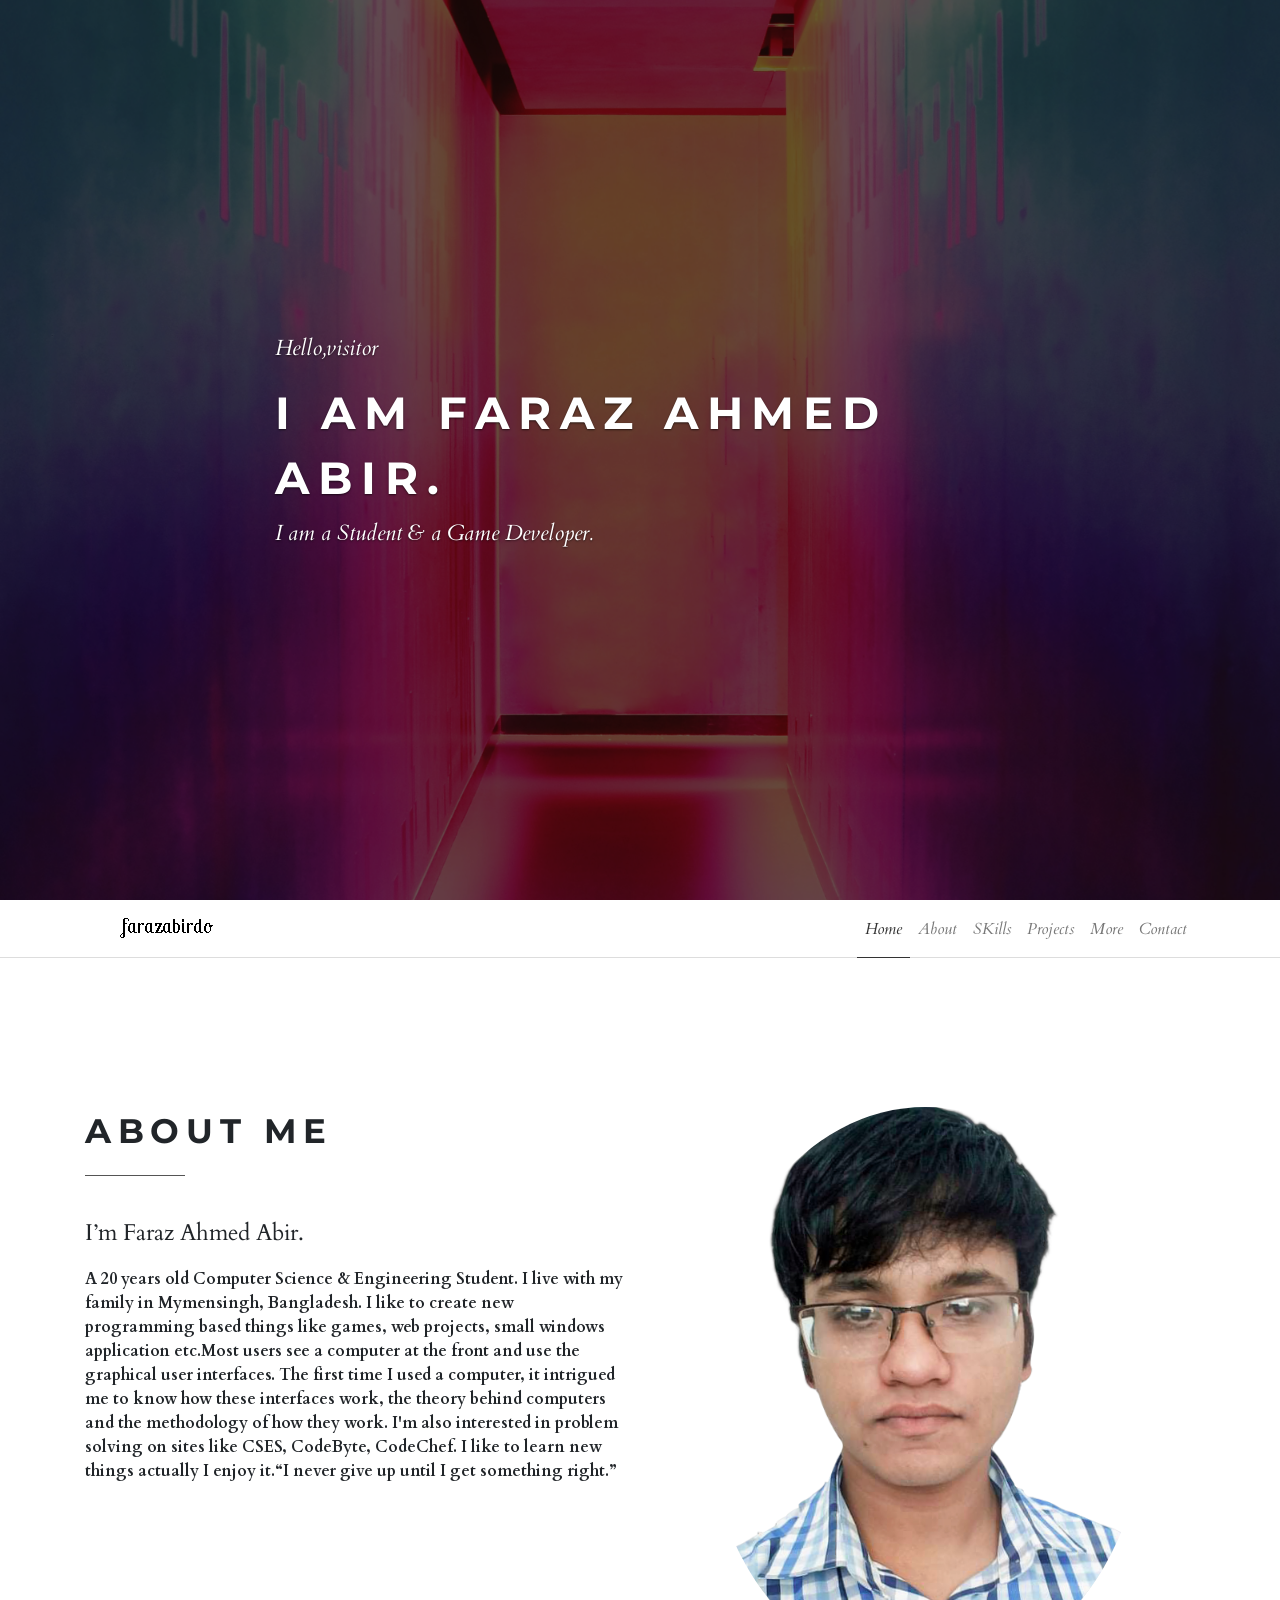
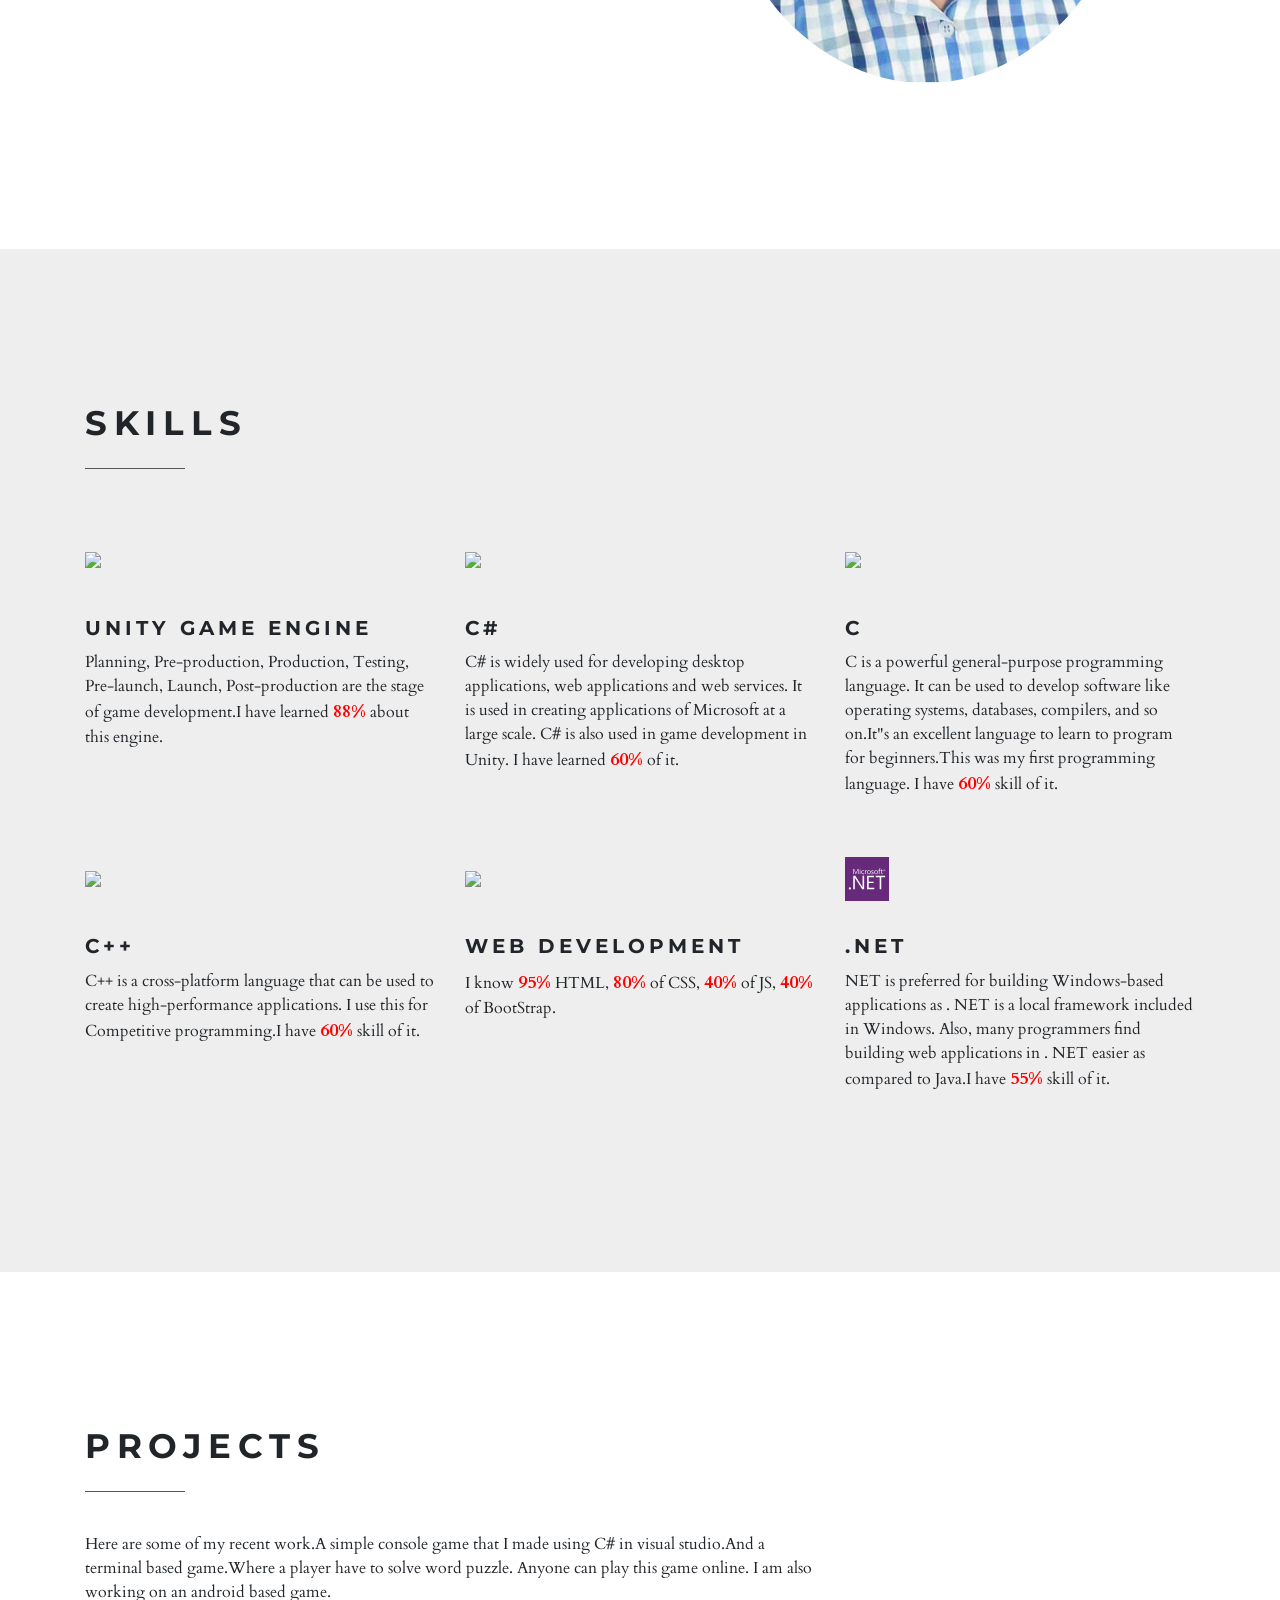
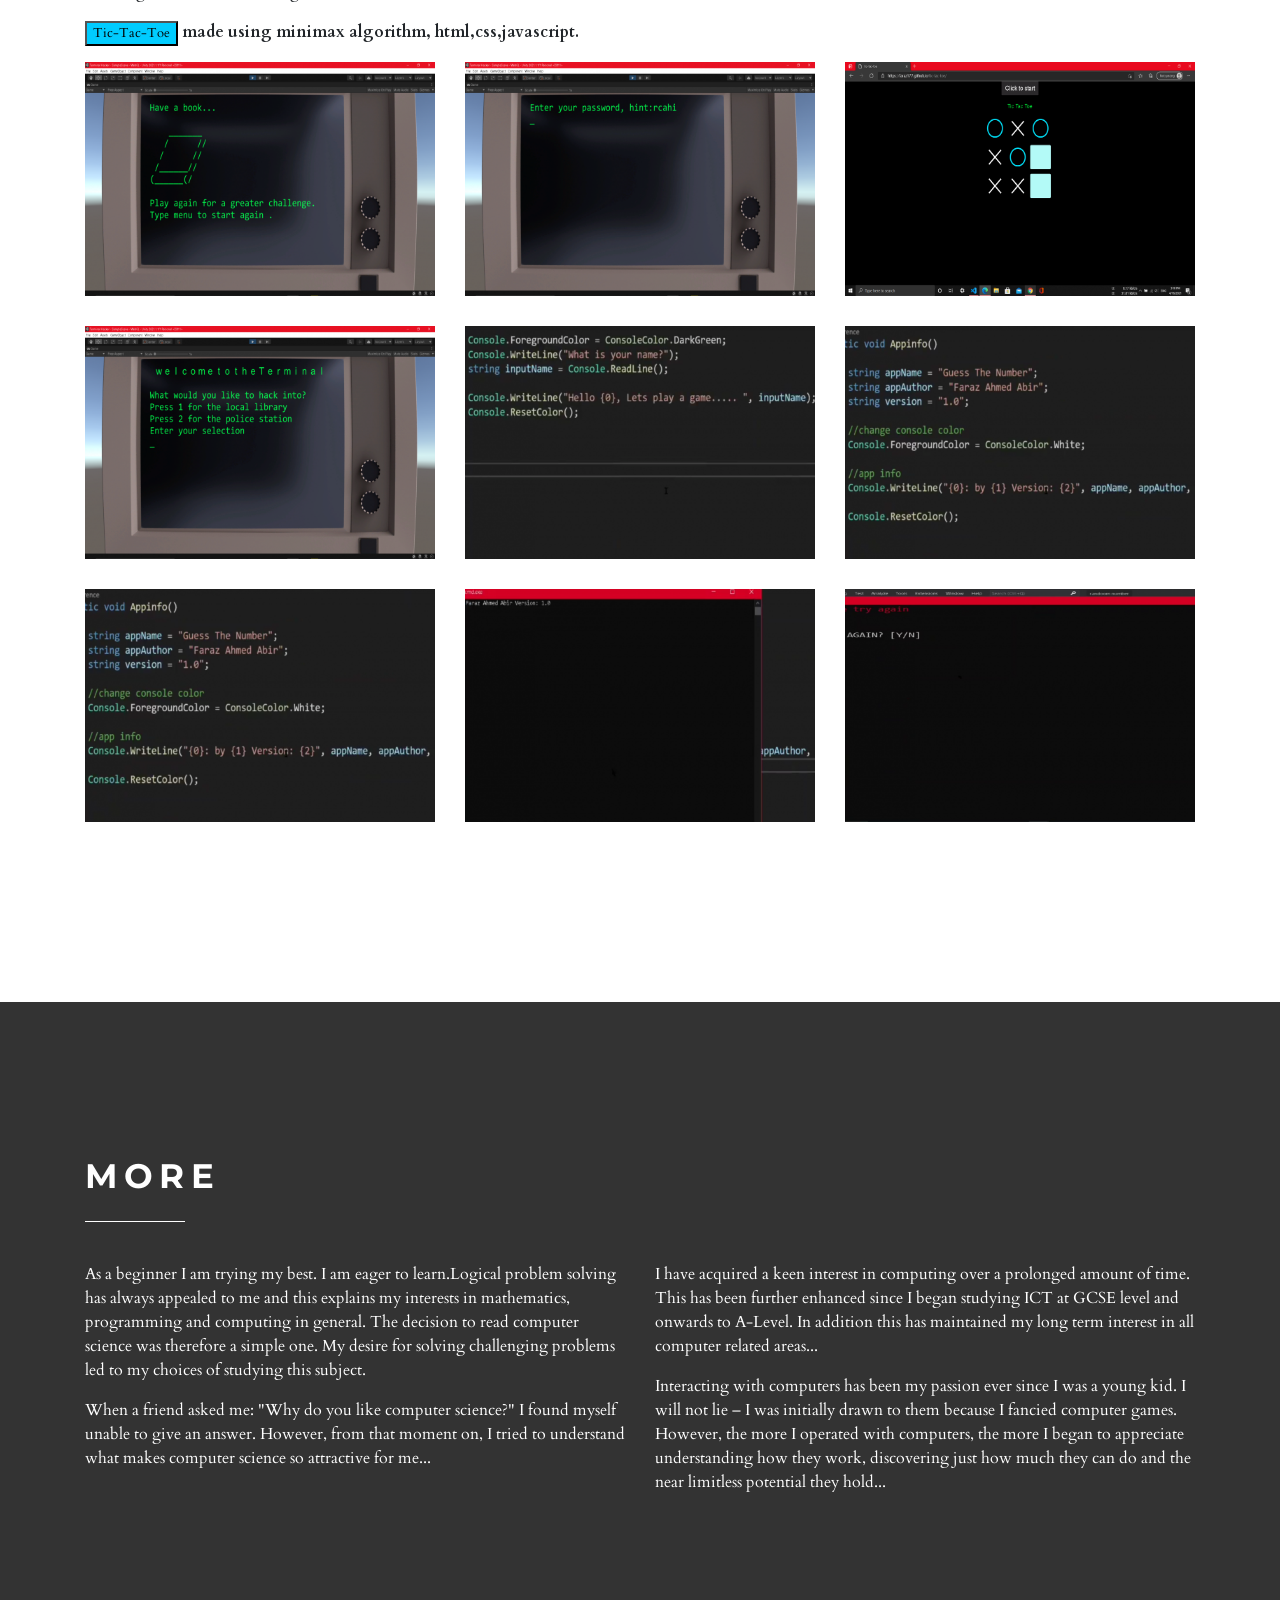
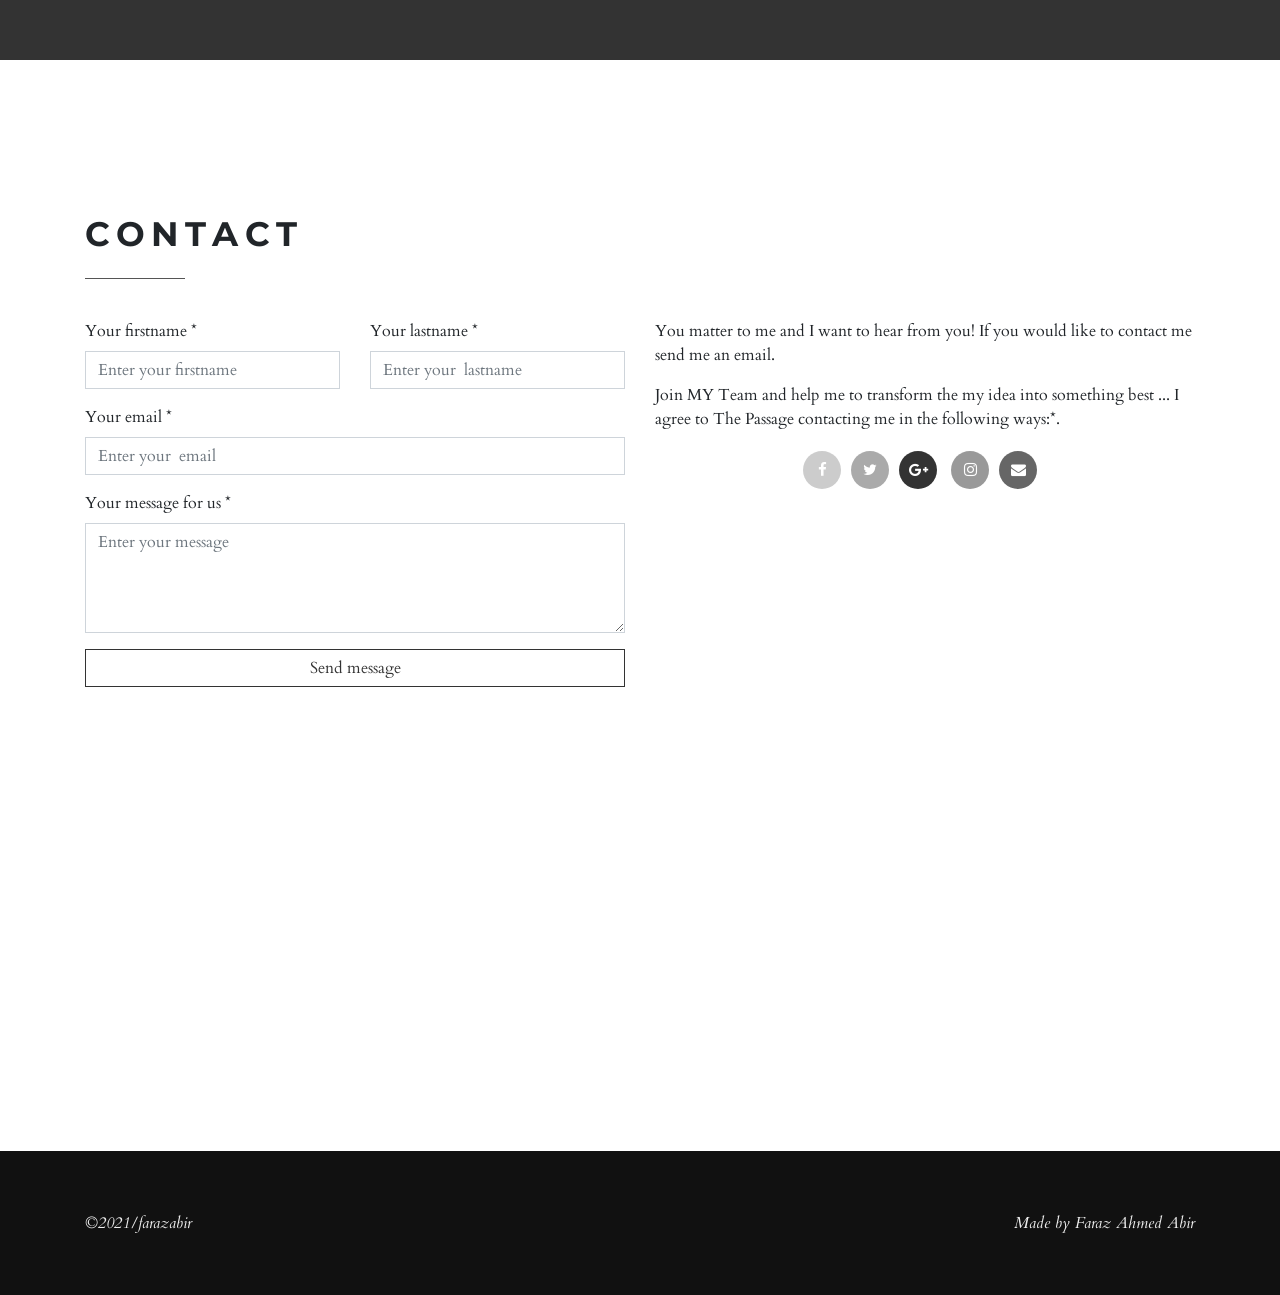
==== index.html @ 0f565a57 "Add files via upload" ====
<!DOCTYPE html>
<html>

<head>
    <meta charset="utf-8">
    <meta http-equiv="X-UA-Compatible" content="IE=edge">
    <title>farazabirdo / Portfolio</title>
    <meta name="description" content="">
    <meta name="viewport" content="width=device-width, initial-scale=1">
    <meta name="robots" content="all,follow">
    <!-- Bootstrap CSS-->

    <link rel="stylesheet" href="vendor/bootstrap/css/bootstrap.min.css">
    <!-- Font Awesome CSS-->
    <link rel="stylesheet" href="vendor/font-awesome/css/font-awesome.min.css">
    <!-- Google fonts - Montserrat for headings, Cardo for copy-->
    <link rel="stylesheet" href="https://fonts.googleapis.com/css?family=Montserrat:400,700|Cardo:400,400italic,700">
    <!-- Lightbox-->
    <link rel="stylesheet" href="vendor/lightbox2/css/lightbox.min.css">
    <!-- theme stylesheet-->
    <link rel="stylesheet" href="css/style.default.css" id="theme-stylesheet">
    <!-- Custom stylesheet - for your changes-->
    <link rel="stylesheet" href="css/custom.css">
    <!-- Favicon-->
    <link rel="shortcut icon" href="img/favicon.png">
    <!-- Leaflet CSS - For the map-->
    <link rel="stylesheet" href="https://cdnjs.cloudflare.com/ajax/libs/leaflet/1.4.0/leaflet.css">
    <!-- Tweaks for older IEs-->
    <!--[if lt IE 9]>
        <script src="https://oss.maxcdn.com/html5shiv/3.7.3/html5shiv.min.js"></script>
        <script src="https://oss.maxcdn.com/respond/1.4.2/respond.min.js"></script><![endif]-->
</head>

<body>
    <section id="intro" style="background-image: url('img/back2.jpg');" class="intro">
        <div class="overlay"></div>
        <div class="content">
            <div class="container clearfix">
                <div class="row">
                    <div class="col-lg-8 col-md-12 mx-auto">
                        <p class="italic">Hello,visitor</p>
                        <h1>I am Faraz Ahmed Abir.</h1>
                        <p class="italic">I am a Student & a Game Developer.</p>
                    </div>
                </div>
            </div>
        </div>
    </section>
    <!-- intro end-->
    <!-- navbar-->
    <header class="header">
        <nav class="navbar navbar-expand-lg">
            <div class="container">
                <a href="#intro" class="navbar-brand link-scroll"><img src="img/logo.png" alt="" class="img-fluid"></a>
                <button type="button" data-toggle="collapse" data-target="#navbarSupportedContent" aria-controls="navbarSupportedContent" aria-expanded="false" aria-label="Toggle navigation" class="navbar-toggler navbar-toggler-right"><i class="fa fa-bars"></i></button>
                <div id="navbarSupportedContent" class="collapse navbar-collapse">
                    <ul class="navbar-nav ml-auto">
                        <li class="nav-item"><a href="#intro" class="nav-link link-scroll">Home</a></li>
                        <li class="nav-item"><a href="#about" class="nav-link link-scroll">About </a></li>
                        <li class="nav-item"><a href="#services" class="nav-link link-scroll">SKills</a></li>
                        <li class="nav-item"><a href="#portfolio" class="nav-link link-scroll">Projects</a></li>
                        <li class="nav-item"><a href="#text" class="nav-link link-scroll">More</a></li>
                        <li class="nav-item"><a href="#contact" class="nav-link link-scroll">Contact</a></li>
                    </ul>
                </div>
            </div>
        </nav>
    </header>
    <!-- about-->
    <section id="about" class="text">
        <div class="container">
            <div class="row">
                <div class="col-lg-6">
                    <h2 class="heading">About me</h2>
                    <p class="lead">I’m Faraz Ahmed Abir.</p>
                    <p><b> A 20 years old Computer Science & Engineering Student. I live with my family in Mymensingh, Bangladesh. I like to create new programming based things like games, web projects, small windows application etc.Most users see a computer
                        at the front and use the graphical user interfaces. The first time I used a computer, it intrigued me to know how these interfaces work, the theory behind computers and the methodology of how they work. I'm also interested in problem solving on sites like CSES, CodeByte, CodeChef. I like to learn new
                        things actually I enjoy it.“I never give up until I get something right.”
                    </b></p>
                </div>
                <div class="col-lg-5 mx-auto">
                    <p><img src="img/myimage.png" alt="" class="img-fluid rounded-circle"></p>
                </div>
            </div>
        </div>
    </section>
    <!-- about end-->
    <!-- Services-->
    <section id="services" style="background-color: #eee">
        <div class="container">
            <div class="row services">
                <div class="col-lg-12">
                    <h2 class="heading">Skills</h2>
                    <div class="row">
                        <div class="col-md-4">
                            <div class="box">
                                <div class="icon"><i class="fa fa-"><img src="https://img.icons8.com/nolan/64/unity.png"/></i></div>
                                <h5>Unity Game Engine</h5>
                                <p>Planning, Pre-production, Production, Testing, Pre-launch, Launch, Post-production are the stage of game development.I have learned
                                    <b style="color:#ff0000"><font size="4">88%</font></b> about this engine.
                                </p>
                            </div>
                        </div>
                        <div class="col-md-4">
                            <div class="box">
                                <div class="icon"><i class="fa fa-"><img src="https://img.icons8.com/color/48/000000/c-sharp-logo.png"/></i></div>
                                <h5>C#</h5>
                                <p>C# is widely used for developing desktop applications, web applications and web services. It is used in creating applications of Microsoft at a large scale. C# is also used in game development in Unity. I have learned
                                    <b style="color:#ff0000">
                                        <font size="4">60%</font>
                                        </b> of it.</p>
                            </div>
                        </div>
                        <div class="col-md-4">
                            <div class="box">
                                <div class="icon"><i class="fa fa-"><img src="https://img.icons8.com/wired/64/000000/c-programming.png"/></i></div>
                                <h5>C</h5>
                                <p>C is a powerful general-purpose programming language. It can be used to develop software like operating systems, databases, compilers, and so on.It"s an excellent language to learn to program for beginners.This was my first
                                    programming language. I have
                                    <b style="color:#ff0000">
                                        <font size="4">60%</font>
                                        </b> skill of it. </p>
                            </div>
                        </div>
                        <div class="col-md-4">
                            <div class="box">
                                <div class="icon"><i class="fa fa-"><img src="https://img.icons8.com/color/48/000000/c-plus-plus-logo.png"/></i></div>
                                <h5>C++</h5>
                                <p>C++ is a cross-platform language that can be used to create high-performance applications. I use this for Competitive programming.I have
                                    <b style="color:#ff0000">
                                        <font size="4">60%</font>
                                        </b> skill of it. </p>
                            </div>
                        </div>
                        <div class="col-md-4">
                            <div class="box">
                                <div class="icon"><i class="fa fa-"><img src="https://img.icons8.com/clouds/60/000000/domain.png"/></i></div>
                                <h5>Web Development</h5>
                                <p>I know
                                    <b style="color:#ff0000">
                                        <font size="4">95%</font>
                                        </b> HTML,<b style="color:#ff0000">
                                            <font size="4">80%</font>
                                            </b>of CSS, <b style="color:#ff0000">
                                        <font size="4">40%</font>
                                        </b>of JS,<b style="color:#ff0000">
                                            <font size="4">40%</font>
                                            </b>of BootStrap. </p>
                            </div>
                        </div>
                        <div class="col-md-4">
                            <div class="box">
                                <div class="icon"><i class="fa fa-"><?xml version="1.0" encoding="UTF-8"?>
                                  <svg xmlns="http://www.w3.org/2000/svg" xmlns:xlink="http://www.w3.org/1999/xlink" width="33pt" height="33pt" viewBox="0 0 255.93 255.93" version="1.1">
                                  <defs>
                                  <clipPath id="clip1">
                                    <path d="M 0 0 L 255.929688 0 L 255.929688 255.929688 L 0 255.929688 Z M 0 0 "/>
                                  </clipPath>
                                  </defs>
                                  <g id="surface1">
                                  <g clip-path="url(#clip1)" clip-rule="nonzero">
                                  <path style=" stroke:none;fill-rule:nonzero;fill:rgb(40.39917%,16.499329%,47.799683%);fill-opacity:1;" d="M 255.933594 255.929688 L 0 255.929688 L 0 -0.00390625 L 255.933594 -0.00390625 L 255.933594 255.929688 "/>
                                  </g>
                                  <path style=" stroke:none;fill-rule:nonzero;fill:rgb(100%,100%,100%);fill-opacity:1;" d="M 164.703125 97.792969 C 166.019531 96.636719 166.671875 95.1875 166.671875 93.433594 C 166.671875 91.839844 166.144531 90.53125 165.101563 89.503906 C 164.296875 88.691406 162.976563 87.894531 161.148438 87.132813 C 159.523438 86.441406 158.441406 85.84375 157.933594 85.355469 C 157.363281 84.828125 157.074219 84.089844 157.074219 83.144531 C 157.074219 82.265625 157.417969 81.550781 158.105469 80.984375 C 158.78125 80.433594 159.695313 80.15625 160.832031 80.15625 C 162.664063 80.15625 164.277344 80.660156 165.6875 81.679688 L 165.6875 78.226563 C 164.335938 77.558594 162.816406 77.226563 161.109375 77.226563 C 158.890625 77.226563 157.082031 77.8125 155.671875 79 C 154.269531 80.175781 153.558594 81.65625 153.558594 83.429688 C 153.558594 85.019531 154.015625 86.308594 154.921875 87.300781 C 155.671875 88.136719 156.949219 88.941406 158.742188 89.726563 C 160.484375 90.492188 161.65625 91.148438 162.257813 91.691406 C 162.859375 92.230469 163.160156 92.925781 163.160156 93.761719 C 163.160156 95.753906 161.800781 96.753906 159.085938 96.753906 C 157.050781 96.753906 155.199219 96.066406 153.519531 94.699219 L 153.519531 98.386719 C 155.027344 99.25 156.804688 99.675781 158.832031 99.675781 C 161.304688 99.675781 163.273438 99.046875 164.703125 97.792969 "/>
                                  <path style=" stroke:none;fill-rule:nonzero;fill:rgb(100%,100%,100%);fill-opacity:1;" d="M 196.941406 99.160156 L 200.371094 99.160156 L 200.371094 80.652344 L 205.390625 80.652344 L 205.390625 77.75 L 200.371094 77.75 L 200.371094 74.449219 C 200.371094 71.425781 201.5625 69.910156 203.960938 69.910156 C 204.8125 69.910156 205.566406 70.101563 206.238281 70.476563 L 206.238281 67.378906 C 205.640625 67.132813 204.8125 67.007813 203.757813 67.007813 C 201.929688 67.007813 200.390625 67.585938 199.132813 68.742188 C 197.664063 70.074219 196.941406 71.925781 196.941406 74.277344 L 196.941406 77.75 L 193.300781 77.75 L 193.300781 80.652344 L 196.941406 80.652344 L 196.941406 99.160156 "/>
                                  <path style=" stroke:none;fill-rule:nonzero;fill:rgb(100%,100%,100%);fill-opacity:1;" d="M 87.675781 72.3125 C 88.304688 72.3125 88.839844 72.097656 89.273438 71.664063 C 89.710938 71.234375 89.933594 70.707031 89.933594 70.074219 C 89.933594 69.457031 89.710938 68.929688 89.273438 68.5 C 88.839844 68.074219 88.304688 67.863281 87.675781 67.863281 C 87.066406 67.863281 86.535156 68.074219 86.097656 68.5 C 85.664063 68.929688 85.445313 69.457031 85.445313 70.074219 C 85.445313 70.734375 85.664063 71.265625 86.097656 71.6875 C 86.535156 72.105469 87.066406 72.3125 87.675781 72.3125 "/>
                                  <path style=" stroke:none;fill-rule:nonzero;fill:rgb(100%,100%,100%);fill-opacity:1;" d="M 104.84375 99.675781 C 107.105469 99.675781 109.066406 99.175781 110.710938 98.167969 L 110.710938 94.910156 C 109.066406 96.140625 107.316406 96.753906 105.441406 96.753906 C 103.226563 96.753906 101.464844 96.027344 100.144531 94.578125 C 98.828125 93.121094 98.164063 91.15625 98.164063 88.660156 C 98.164063 86.070313 98.894531 83.988281 100.324219 82.4375 C 101.699219 80.917969 103.472656 80.15625 105.652344 80.15625 C 107.46875 80.15625 109.160156 80.710938 110.757813 81.832031 L 110.757813 78.3125 C 109.316406 77.59375 107.664063 77.226563 105.800781 77.226563 C 102.402344 77.226563 99.691406 78.308594 97.679688 80.46875 C 95.660156 82.625 94.65625 85.464844 94.65625 88.96875 C 94.65625 92.097656 95.578125 94.648438 97.414063 96.625 C 99.300781 98.65625 101.773438 99.675781 104.84375 99.675781 "/>
                                  <path style=" stroke:none;fill-rule:nonzero;fill:rgb(100%,100%,100%);fill-opacity:1;" d="M 226.71875 76.121094 L 227.621094 76.121094 C 228.25 76.121094 228.695313 76.230469 228.957031 76.441406 C 229.191406 76.636719 229.304688 76.929688 229.304688 77.347656 C 229.304688 78.179688 228.808594 78.59375 227.804688 78.59375 L 226.71875 78.59375 Z M 226.71875 79.460938 L 227.386719 79.460938 C 227.855469 79.460938 228.28125 79.894531 228.683594 80.769531 L 229.472656 82.507813 L 230.707031 82.507813 L 229.757813 80.578125 C 229.359375 79.777344 228.957031 79.332031 228.554688 79.234375 L 228.554688 79.210938 C 229.136719 79.085938 229.59375 78.851563 229.910156 78.496094 C 230.234375 78.148438 230.398438 77.726563 230.398438 77.226563 C 230.398438 76.664063 230.195313 76.210938 229.800781 75.859375 C 229.335938 75.449219 228.652344 75.25 227.742188 75.25 L 225.699219 75.25 L 225.699219 82.507813 L 226.71875 82.507813 L 226.71875 79.460938 "/>
                                  <path style=" stroke:none;fill-rule:nonzero;fill:rgb(100%,100%,100%);fill-opacity:1;" d="M 210.941406 93.320313 C 210.941406 97.527344 212.808594 99.636719 216.546875 99.636719 C 217.878906 99.636719 218.953125 99.410156 219.765625 98.945313 L 219.765625 96.019531 C 219.136719 96.480469 218.402344 96.714844 217.550781 96.714844 C 216.40625 96.714844 215.597656 96.410156 215.101563 95.796875 C 214.609375 95.199219 214.375 94.171875 214.375 92.734375 L 214.375 80.652344 L 219.765625 80.652344 L 219.765625 77.75 L 214.375 77.75 L 214.375 71.410156 C 213.171875 71.804688 212.035156 72.179688 210.941406 72.523438 L 210.941406 77.75 L 207.265625 77.75 L 207.265625 80.652344 L 210.941406 80.652344 L 210.941406 93.320313 "/>
                                  <path style=" stroke:none;fill-rule:nonzero;fill:rgb(100%,100%,100%);fill-opacity:1;" d="M 224.332031 75.371094 C 225.289063 74.40625 226.496094 73.925781 227.941406 73.925781 C 229.34375 73.925781 230.539063 74.40625 231.511719 75.363281 C 232.480469 76.320313 232.96875 77.523438 232.96875 78.953125 C 232.96875 80.390625 232.480469 81.601563 231.503906 82.554688 C 230.523438 83.53125 229.335938 84.011719 227.941406 84.011719 C 226.539063 84.011719 225.351563 83.535156 224.378906 82.574219 C 223.394531 81.609375 222.898438 80.398438 222.898438 78.953125 C 222.898438 77.535156 223.375 76.339844 224.332031 75.371094 Z M 227.914063 84.589844 C 229.535156 84.589844 230.894531 84.042969 231.996094 82.953125 C 233.105469 81.871094 233.65625 80.527344 233.65625 78.921875 C 233.65625 77.289063 233.101563 75.9375 231.988281 74.867188 C 230.902344 73.824219 229.5625 73.296875 227.960938 73.296875 C 226.332031 73.296875 224.96875 73.847656 223.871094 74.9375 C 222.777344 76.039063 222.226563 77.378906 222.226563 78.96875 C 222.226563 80.59375 222.765625 81.9375 223.84375 83 C 224.921875 84.054688 226.28125 84.589844 227.914063 84.589844 "/>
                                  <path style=" stroke:none;fill-rule:nonzero;fill:rgb(100%,100%,100%);fill-opacity:1;" d="M 85.921875 99.160156 L 89.34375 99.160156 L 89.34375 77.75 L 85.921875 77.75 L 85.921875 99.160156 "/>
                                  <path style=" stroke:none;fill-rule:nonzero;fill:rgb(100%,100%,100%);fill-opacity:1;" d="M 134.148438 82.242188 C 135.425781 80.851563 137.132813 80.15625 139.265625 80.15625 C 141.425781 80.15625 143.105469 80.84375 144.308594 82.222656 C 145.542969 83.660156 146.160156 85.75 146.160156 88.492188 C 146.160156 91.109375 145.585938 93.128906 144.425781 94.558594 C 143.242188 96.019531 141.519531 96.753906 139.265625 96.753906 C 137.085938 96.753906 135.351563 96.03125 134.0625 94.585938 C 132.765625 93.148438 132.121094 91.140625 132.121094 88.574219 C 132.121094 85.84375 132.796875 83.738281 134.148438 82.242188 Z M 139.011719 99.675781 C 142.269531 99.675781 144.863281 98.644531 146.796875 96.582031 C 148.710938 94.523438 149.675781 91.785156 149.675781 88.371094 C 149.675781 84.902344 148.777344 82.175781 146.996094 80.191406 C 145.195313 78.222656 142.703125 77.226563 139.511719 77.226563 C 136.265625 77.226563 133.679688 78.179688 131.742188 80.066406 C 129.648438 82.105469 128.605469 84.980469 128.605469 88.703125 C 128.605469 91.96875 129.527344 94.59375 131.363281 96.582031 C 133.242188 98.644531 135.796875 99.675781 139.011719 99.675781 "/>
                                  <path style=" stroke:none;fill-rule:nonzero;fill:rgb(100%,100%,100%);fill-opacity:1;" d="M 173.574219 88.574219 C 173.574219 85.84375 174.242188 83.738281 175.59375 82.242188 C 176.878906 80.851563 178.589844 80.15625 180.71875 80.15625 C 182.875 80.15625 184.558594 80.84375 185.757813 82.222656 C 186.996094 83.660156 187.617188 85.75 187.617188 88.492188 C 187.617188 91.109375 187.039063 93.128906 185.878906 94.558594 C 184.695313 96.019531 182.976563 96.753906 180.71875 96.753906 C 178.546875 96.753906 176.808594 96.03125 175.503906 94.585938 C 174.21875 93.148438 173.574219 91.140625 173.574219 88.574219 Z M 188.242188 96.582031 C 190.164063 94.523438 191.136719 91.785156 191.136719 88.371094 C 191.136719 84.902344 190.230469 82.175781 188.445313 80.191406 C 186.652344 78.222656 184.160156 77.226563 180.96875 77.226563 C 177.71875 77.226563 175.125 78.179688 173.191406 80.066406 C 171.109375 82.105469 170.058594 84.980469 170.058594 88.703125 C 170.058594 91.96875 170.980469 94.59375 172.816406 96.582031 C 174.695313 98.644531 177.25 99.675781 180.46875 99.675781 C 183.730469 99.675781 186.324219 98.644531 188.242188 96.582031 "/>
                                  <path style=" stroke:none;fill-rule:nonzero;fill:rgb(100%,100%,100%);fill-opacity:1;" d="M 137.851563 151.855469 L 166.246094 151.855469 L 166.246094 143.523438 L 137.851563 143.523438 L 137.851563 117.371094 L 168.496094 117.371094 L 168.496094 109.042969 L 128.644531 109.042969 L 128.644531 187.652344 L 170.304688 187.652344 L 170.304688 179.324219 L 137.851563 179.324219 L 137.851563 151.855469 "/>
                                  <path style=" stroke:none;fill-rule:nonzero;fill:rgb(100%,100%,100%);fill-opacity:1;" d="M 178.957031 117.371094 L 201.644531 117.371094 L 201.644531 187.652344 L 210.855469 187.652344 L 210.855469 117.371094 L 233.5 117.371094 L 233.5 109.042969 L 178.957031 109.042969 L 178.957031 117.371094 "/>
                                  <path style=" stroke:none;fill-rule:nonzero;fill:rgb(100%,100%,100%);fill-opacity:1;" d="M 28.304688 176.527344 C 26.628906 176.527344 25.203125 177.125 24.03125 178.335938 C 22.859375 179.542969 22.277344 181 22.277344 182.722656 C 22.277344 184.402344 22.859375 185.851563 24.03125 187.078125 C 25.203125 188.300781 26.628906 188.917969 28.304688 188.917969 C 30.023438 188.917969 31.488281 188.300781 32.695313 187.078125 C 33.902344 185.851563 34.503906 184.402344 34.503906 182.722656 C 34.503906 181.042969 33.902344 179.585938 32.695313 178.363281 C 31.488281 177.132813 30.023438 176.527344 28.304688 176.527344 "/>
                                  <path style=" stroke:none;fill-rule:nonzero;fill:rgb(100%,100%,100%);fill-opacity:1;" d="M 121.726563 78.546875 C 120.6875 79.398438 119.910156 80.597656 119.410156 82.164063 L 119.324219 82.164063 L 119.324219 77.75 L 115.898438 77.75 L 115.898438 99.160156 L 119.324219 99.160156 L 119.324219 88.242188 C 119.324219 85.757813 119.859375 83.816406 120.933594 82.410156 C 121.882813 81.160156 123.054688 80.535156 124.445313 80.535156 C 125.589844 80.535156 126.457031 80.757813 127.0625 81.222656 L 127.0625 77.667969 C 126.597656 77.472656 125.921875 77.378906 125.011719 77.378906 C 123.796875 77.378906 122.699219 77.765625 121.726563 78.546875 "/>
                                  <path style=" stroke:none;fill-rule:nonzero;fill:rgb(100%,100%,100%);fill-opacity:1;" d="M 51.164063 73.214844 L 51.242188 73.214844 L 62.378906 99.160156 L 64.09375 99.160156 L 75.21875 73.214844 L 75.296875 73.214844 L 75.003906 99.160156 L 78.519531 99.160156 L 78.519531 69.179688 L 74.117188 69.179688 L 63.285156 93.675781 L 63.140625 93.675781 L 52.582031 69.179688 L 47.941406 69.179688 L 47.941406 99.160156 L 51.328125 99.160156 L 51.164063 73.214844 "/>
                                  <path style=" stroke:none;fill-rule:nonzero;fill:rgb(100%,100%,100%);fill-opacity:1;" d="M 102.078125 175.4375 L 59.875 109.042969 L 47.917969 109.042969 L 47.917969 187.652344 L 57.132813 187.652344 L 57.132813 120.226563 L 100.058594 187.652344 L 111.234375 187.652344 L 111.234375 109.042969 L 102.078125 109.042969 L 102.078125 175.4375 "/>
                                  </g>
                                  </svg>
                                  </i></div>
                                <h5>.Net</h5>
                                <p>NET is preferred for building Windows-based applications as . NET is a local framework included in Windows. Also, many programmers find building web applications in . NET easier as compared to Java.I have <b style="color:#ff0000">
                                    <font size="4">55%</font>
                                    </b> skill of it. </p>
                            </div>
                        </div>
                    </div>
                </div>
            </div>
        </div>
    </section>
    <!-- Services end-->

    <!-- Portfolio / gallery-->
    <section id="portfolio" class="gallery">
        <div class="container clearfix">
            <div class="row">
                <div class="col-lg-12">
                    <div class="row">
                        <div class="col-md-12 col-lg-8">
                            <h2 class="heading">Projects</h2>
                            <p>Here are some of my recent work.A simple console game that I made using C# in visual studio.And a terminal based game.Where a player have to solve word puzzle. Anyone can play this game online. I am also working on an android
                                based game.</p>
                            <p> <b><a href="https://faraz177.github.io/tic-tac-toe/ " style="color:rgb(0, 0, 0);"><font size="2"><button style="background:rgb(0, 204, 255);color: black;">Tic-Tac-Toe</button></font> </font></a>made using minimax algorithm, html,css,javascript.</b>
                            </p>
                        </div>
                    </div>
                    <div class="row">
                        <div class="col-md-4">
                            <div class="box">
                                <a href="img/unity1.png" data-lightbox="image-1" data-title="Some footer information" class="has-border"><img src="img/unity1.png" alt="image" class="img-fluid">

                                </a>
                            </div>
                        </div>
                        <div class="col-md-4">
                            <div class="box">
                                <a href="img/unity2.png" data-lightbox="image-1" data-title="Some footer information" class="has-border"><img src="img/unity2.png" alt="image" class="img-fluid"></a>
                            </div>
                        </div>
                        <div class="col-md-4">
                            <div class="box">
                                <a href="img/project-11.png" data-lightbox="image-1" data-title="Some footer information" class="has-border"><img src="img/project-11.png" alt="image" class="img-fluid"></a>
                            </div>
                        </div>
                    </div>
                    <div class="row">
                        <div class="col-md-4">
                            <div class="box">
                                <a href="img/unity3.png" data-lightbox="image-1" data-title="Some footer information" class="has-border"><img src="img/unity3.png" alt="image" class="img-fluid"></a>
                            </div>
                        </div>
                        <div class="col-md-4">
                            <div class="box">
                                <a href="img/project1.png" data-lightbox="image-1" data-title="Some footer information" class="has-border"><img src="img/project1.png" alt="image" class="img-fluid"></a>
                            </div>
                        </div>
                        <div class="col-md-4">
                            <div class="box">
                                <a href="img/project2.png" data-lightbox="image-1" data-title="Some footer information" class="has-border"><img src="img/project2.png" alt="image" class="img-fluid"></a>
                            </div>
                        </div>
                    </div>
                    <div class="row">
                        <div class="col-md-4">
                            <div class="box">
                                <a href="img/project3.png" data-lightbox="image-1" data-title="Some footer information" class="has-border"><img src="img/project3.png" alt="image" class="img-fluid"></a>
                            </div>
                        </div>
                        <div class="col-md-4">
                            <div class="box">
                                <a href="img/project4.png" data-lightbox="image-1" data-title="Some footer information" class="has-border"><img src="img/project4.png" alt="image" class="img-fluid"></a>
                            </div>
                        </div>
                        <div class="col-md-4">
                            <div class="box">
                                <a href="img/project5.png" data-lightbox="image-1" data-title="Some footer information" class="has-border"><img src="img/project5.png" alt="image" class="img-fluid"></a>
                            </div>
                        </div>
                    </div>
                </div>
            </div>
        </div>
    </section>
    <!-- Portfolio / gallery end-->
    <!-- text page-->
    <section id="text" class="text-page section-inverse">
        <div class="container">
            <div class="row">
                <div class="col-lg-12">
                    <h2 class="heading">More</h2>
                    <div class="row">
                        <div class="col-md-6">
                            <p>As a beginner I am trying my best. I am eager to learn.Logical problem solving has always appealed to me and this explains my interests in mathematics, programming and computing in general. The decision to read computer science
                                was therefore a simple one. My desire for solving challenging problems led to my choices of studying this subject.
                            </p>
                            <p>When a friend asked me: "Why do you like computer science?" I found myself unable to give an answer. However, from that moment on, I tried to understand what makes computer science so attractive for me... </p>
                        </div>
                        <div class="col-md-6">
                            <p>I have acquired a keen interest in computing over a prolonged amount of time. This has been further enhanced since I began studying ICT at GCSE level and onwards to A-Level. In addition this has maintained my long term interest
                                in all computer related areas... </p>
                            <p>Interacting with computers has been my passion ever since I was a young kid. I will not lie – I was initially drawn to them because I fancied computer games. However, the more I operated with computers, the more I began to
                                appreciate understanding how they work, discovering just how much they can do and the near limitless potential they hold... </p>
                        </div>
                    </div>
                </div>
            </div>
        </div>
    </section>
    <!-- text page end-->
    <!-- contact-->
    <section id="contact" style="background-color: #fff;" class="text-page pb-4">
        <div class="container">
            <div class="row">
                <div class="col-lg-12">
                    <h2 class="heading">Contact</h2>
                    <div class="row">
                        <div class="col-lg-6">
                            <form id="contact-form" method="post" action="#" class="contact-form">
                                <div class="controls">
                                    <div class="row">
                                        <div class="col-md-6">
                                            <div class="form-group">
                                                <label for="name">Your firstname *</label>
                                                <input type="text" name="name" placeholder="Enter your firstname" required="required" class="form-control">
                                            </div>
                                        </div>
                                        <div class="col-md-6">
                                            <div class="form-group">
                                                <label for="surname">Your lastname *</label>
                                                <input type="text" name="surname" placeholder="Enter your  lastname" required="required" class="form-control">
                                            </div>
                                        </div>
                                    </div>
                                    <div class="form-group">
                                        <label for="surname">Your email *</label>
                                        <input type="email" name="email" placeholder="Enter your  email" required="required" class="form-control">
                                    </div>
                                    <div class="form-group">
                                        <label for="surname">Your message for us *</label>
                                        <textarea rows="4" name="message" placeholder="Enter your message" required="required" class="form-control"></textarea>
                                    </div>
                                    <div class="text-center">
                                        <input type="submit" name="name" value="Send message" class="btn btn-outline-primary btn-block">
                                    </div>
                                </div>
                            </form>
                        </div>
                        <div class="col-lg-6">
                            <p>You matter to me and I want to hear from you! If you would like to contact me send me an email. </p>
                            <p>Join MY Team and help me to transform the my idea into something best ... I agree to The Passage contacting me in the following ways:*. </p>
                            <p class="social"><a href="https://www.facebook.com/farazahamed.abir" title="" class="facebook"><i class="fa fa-facebook"></i></a><a href="#" title="" class="twitter"><i class="fa fa-twitter"></i></a><a href="#" title="" class="gplus"><i class="fa fa-google-plus"></i></a>
                                <a href="https://www.instagram.com/farazahamedabir/" title="" class="instagram"><i class="fa fa-instagram"></i></a><a href="mailto:farazabir50@gmail.com" title="" class="email"><i class="fa fa-envelope"></i></a></p>
                        </div>
                    </div>
                </div>
            </div>
        </div>
    </section>
    <div id="map"> </div>
    <footer style="background-color: #111;">
        <div class="container">
            <div class="row copyright">
                <div class="col-md-6">
                    <p class="mb-md-0 text-center text-md-left">&copy;2021/farazabir</p>
                </div>
                <div class="col-md-6">
                    <p class="credit mb-md-0 text-center text-md-right">Made by <a href="https://bootstrapious.com/p/how-to-build-a-working-bootstrap-contact-form">Faraz Ahmed Abir</a></p>
                    <!-- Please do not remove the backlink to us. It is part of the licence conditions. Thanks for understanding :)-->
                </div>
            </div>
        </div>
    </footer>
    <!-- JavaScript files-->
    <script src="vendor/jquery/jquery.min.js"></script>
    <script src="vendor/bootstrap/js/bootstrap.bundle.min.js"></script>
    <script src="vendor/jquery.cookie/jquery.cookie.js">
    </script>
    <script src="vendor/lightbox2/js/lightbox.min.js"></script>
    <script src="https://cdnjs.cloudflare.com/ajax/libs/leaflet/1.4.0/leaflet.js">
    </script>
    <script src="js/front.js"></script>
</body>

</html>
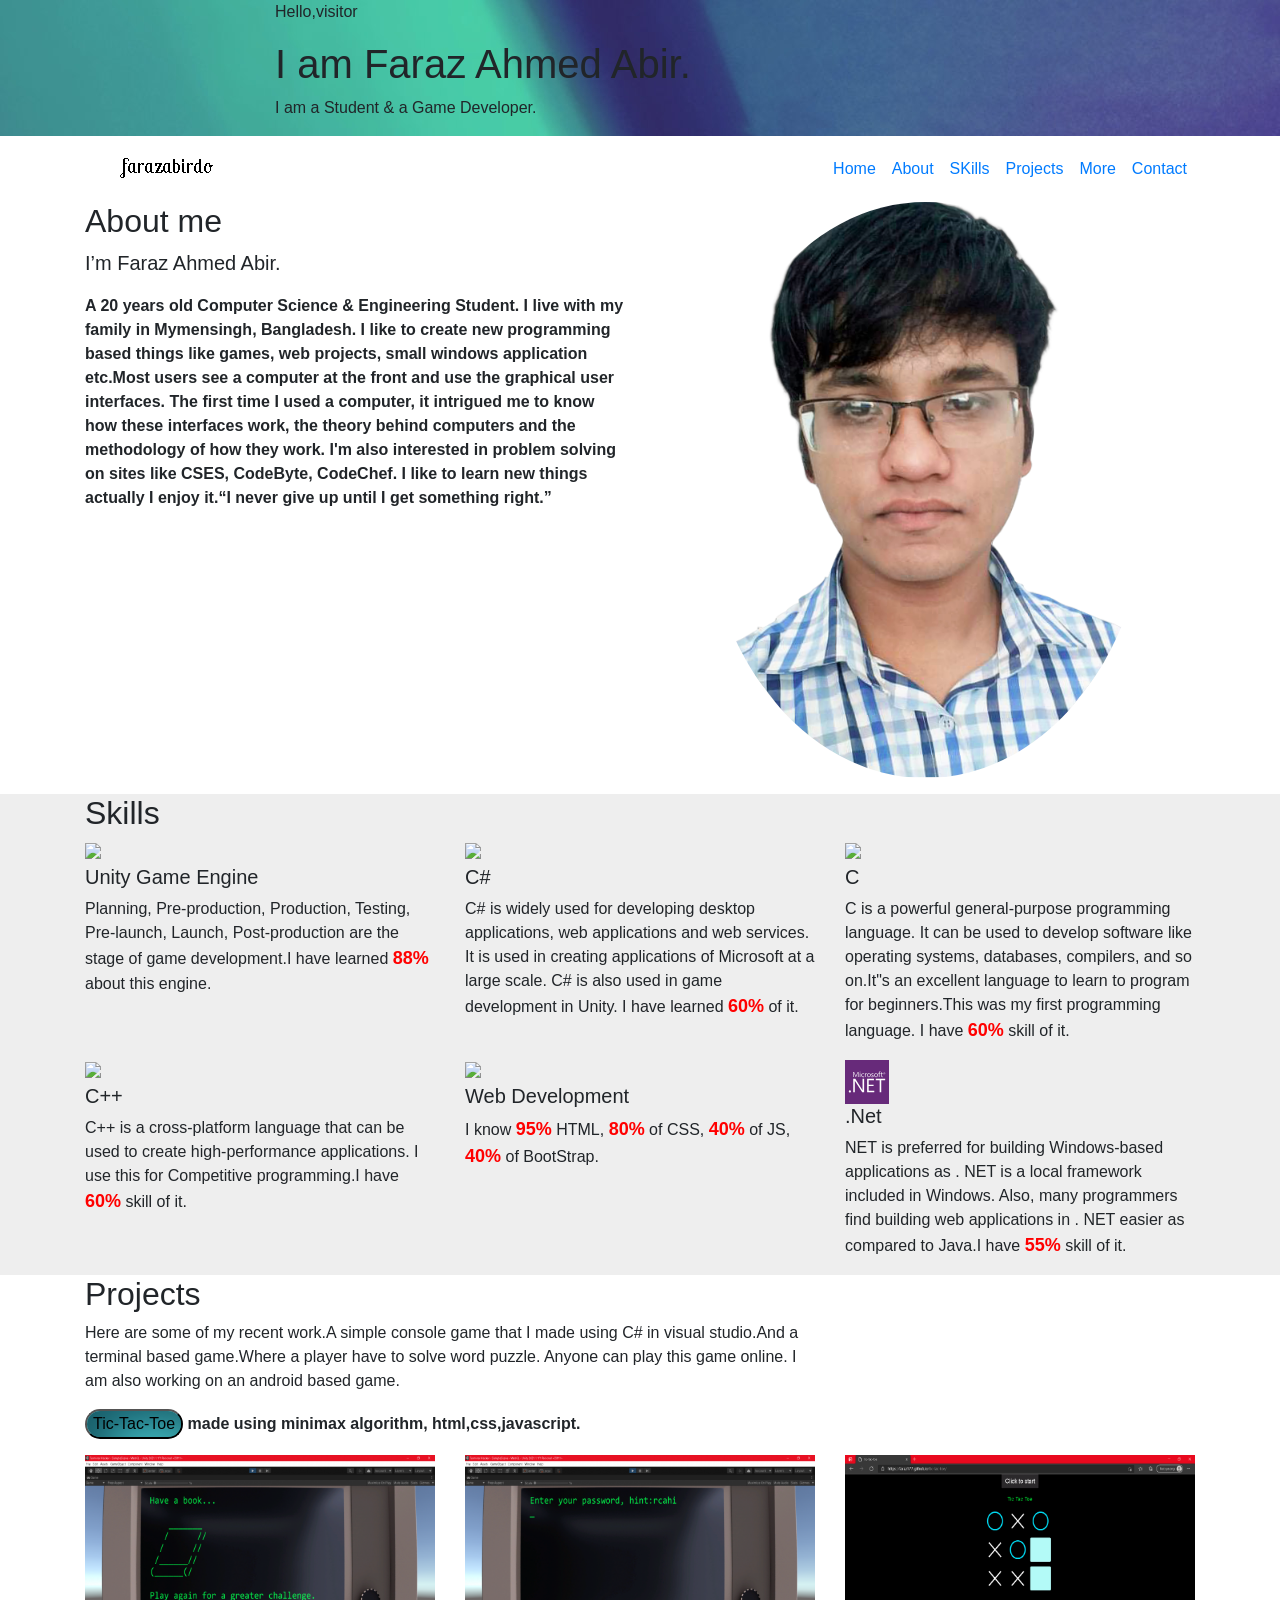
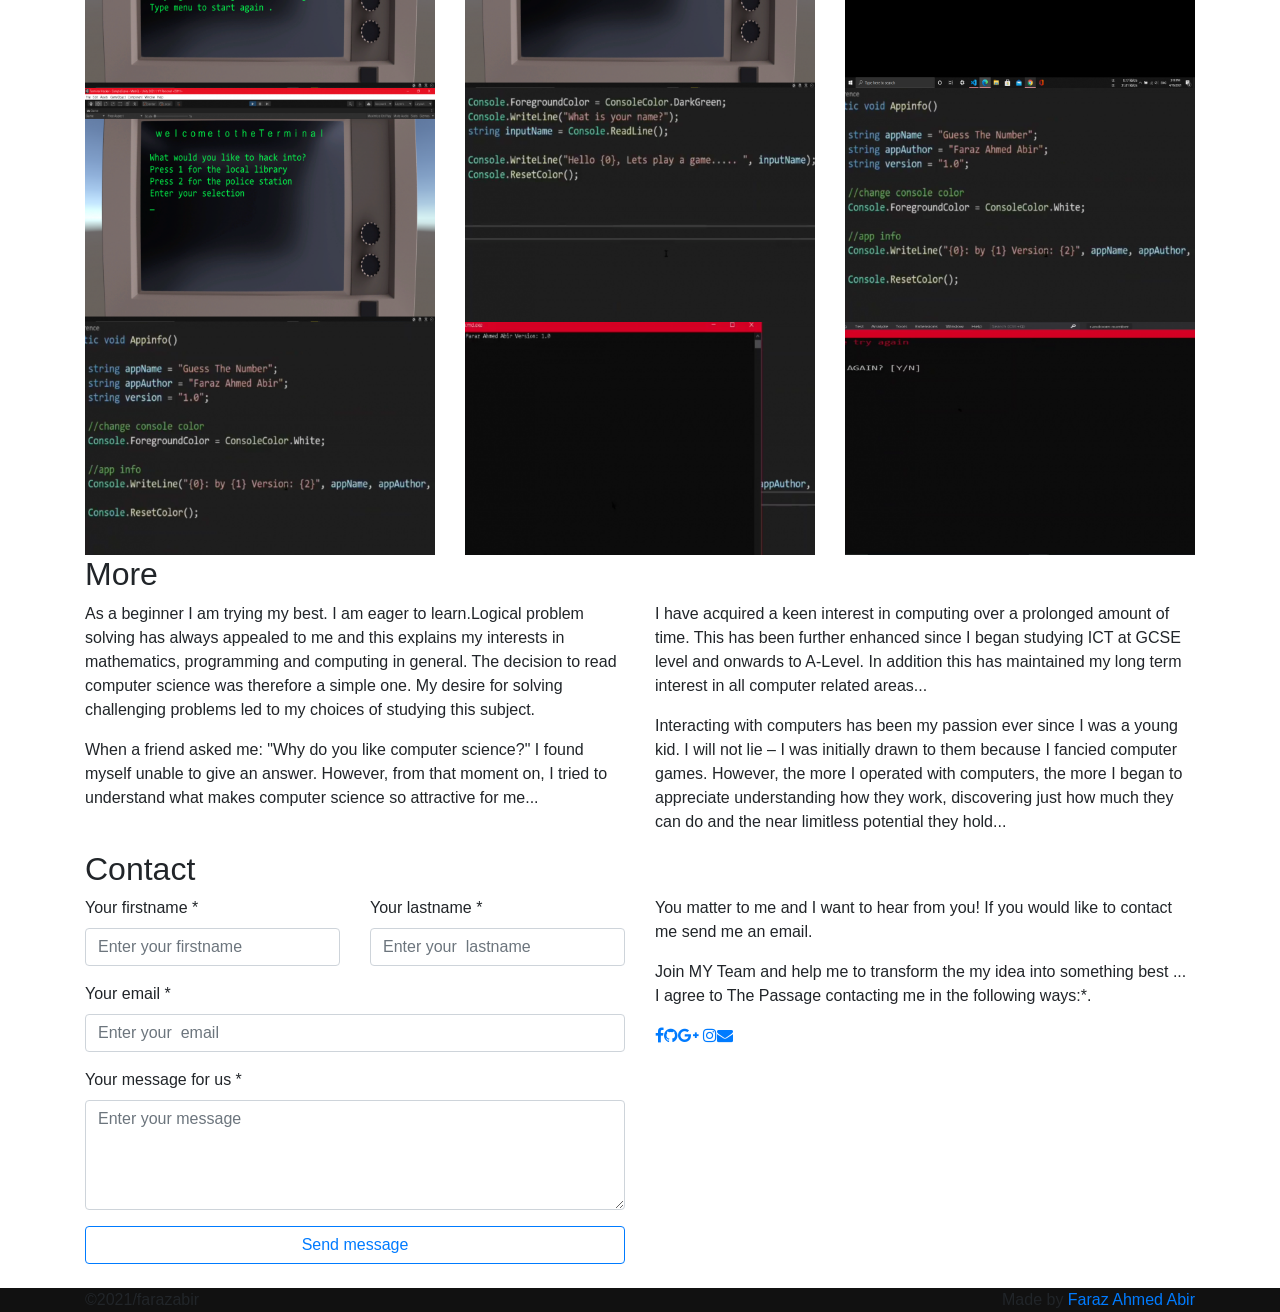
==== commit c3f99011: "Add files via upload" ====
--- a/index.html
+++ b/index.html
@@ -25,6 +25,7 @@
     <link rel="shortcut icon" href="img/favicon.png">
     <!-- Leaflet CSS - For the map-->
     <link rel="stylesheet" href="https://cdnjs.cloudflare.com/ajax/libs/leaflet/1.4.0/leaflet.css">
+
     <!-- Tweaks for older IEs-->
     <!--[if lt IE 9]>
         <script src="https://oss.maxcdn.com/html5shiv/3.7.3/html5shiv.min.js"></script>
@@ -32,6 +33,9 @@
 </head>
 
 <body>
+    <script type="text/javascript">
+        document.body.style.cursor = 'none';
+    </script>
     <section id="intro" style="background-image: url('img/back2.jpg');" class="intro">
         <div class="overlay"></div>
         <div class="content">
@@ -99,6 +103,7 @@
                                 <p>Planning, Pre-production, Production, Testing, Pre-launch, Launch, Post-production are the stage of game development.I have learned
                                     <b style="color:#ff0000"><font size="4">88%</font></b> about this engine.
                                 </p>
+
                             </div>
                         </div>
                         <div class="col-md-4">
@@ -146,6 +151,7 @@
                                         </b>of JS,<b style="color:#ff0000">
                                             <font size="4">40%</font>
                                             </b>of BootStrap. </p>
+
                             </div>
                         </div>
                         <div class="col-md-4">
@@ -203,7 +209,10 @@
                             <h2 class="heading">Projects</h2>
                             <p>Here are some of my recent work.A simple console game that I made using C# in visual studio.And a terminal based game.Where a player have to solve word puzzle. Anyone can play this game online. I am also working on an android
                                 based game.</p>
-                            <p> <b><a href="https://faraz177.github.io/tic-tac-toe/ " style="color:rgb(0, 0, 0);"><font size="2"><button style="background:rgb(0, 204, 255);color: black;">Tic-Tac-Toe</button></font> </font></a>made using minimax algorithm, html,css,javascript.</b>
+                            <p> <b><a href="https://faraz177.github.io/tic-tac-toe/ " style="color:rgb(0, 0, 0);"><font size="3"><button style="background:rgb(0, 204, 255);color: rgb(0, 0, 0);border-radius: 86px;
+                                background: #3de2ff;
+                                box-shadow: inset 20px 20px 41px #185a66,
+                                            inset -20px -20px 41px #62ffff;">Tic-Tac-Toe</button></font> </font></a>made using minimax algorithm, html,css,javascript.</b>
                             </p>
                         </div>
                     </div>
@@ -298,7 +307,7 @@
                     <h2 class="heading">Contact</h2>
                     <div class="row">
                         <div class="col-lg-6">
-                            <form id="contact-form" method="post" action="#" class="contact-form">
+                            <form id="contact-form" method="POST" action="https://formspree.io/f/xqkwaprz" class="contact-form">
                                 <div class="controls">
                                     <div class="row">
                                         <div class="col-md-6">
@@ -331,7 +340,8 @@
                         <div class="col-lg-6">
                             <p>You matter to me and I want to hear from you! If you would like to contact me send me an email. </p>
                             <p>Join MY Team and help me to transform the my idea into something best ... I agree to The Passage contacting me in the following ways:*. </p>
-                            <p class="social"><a href="https://www.facebook.com/farazahamed.abir" title="" class="facebook"><i class="fa fa-facebook"></i></a><a href="#" title="" class="twitter"><i class="fa fa-twitter"></i></a><a href="#" title="" class="gplus"><i class="fa fa-google-plus"></i></a>
+                            <p class="social"><a href="https://www.facebook.com/farazahamed.abir" title="" class="facebook"><i class="fa fa-facebook"></i></a><a href="https://github.com/faraz177" title="" class="twitter"><i class="fa fa-github"></i></a><a href="#" title=""
+                                    class="gplus"><i class="fa fa-google-plus"></i></a>
                                 <a href="https://www.instagram.com/farazahamedabir/" title="" class="instagram"><i class="fa fa-instagram"></i></a><a href="mailto:farazabir50@gmail.com" title="" class="email"><i class="fa fa-envelope"></i></a></p>
                         </div>
                     </div>
@@ -340,6 +350,7 @@
         </div>
     </section>
     <div id="map"> </div>
+
     <footer style="background-color: #111;">
         <div class="container">
             <div class="row copyright">
@@ -362,6 +373,23 @@
     <script src="https://cdnjs.cloudflare.com/ajax/libs/leaflet/1.4.0/leaflet.js">
     </script>
     <script src="js/front.js"></script>
+    <div class="cursor">
+        <script>
+            const cursor = document.querySelector('.cursor');
+
+            document.addEventListener('mousemove', e => {
+                cursor.setAttribute("style", "top: " + (e.pageY - 10) + "px; left: " + (e.pageX - 10) + "px;")
+            })
+
+            document.addEventListener('click', () => {
+                cursor.classList.add("expand");
+
+                setTimeout(() => {
+                    cursor.classList.remove("expand");
+                }, 500)
+            })
+        </script>
+    </div>
 </body>
 
 </html>
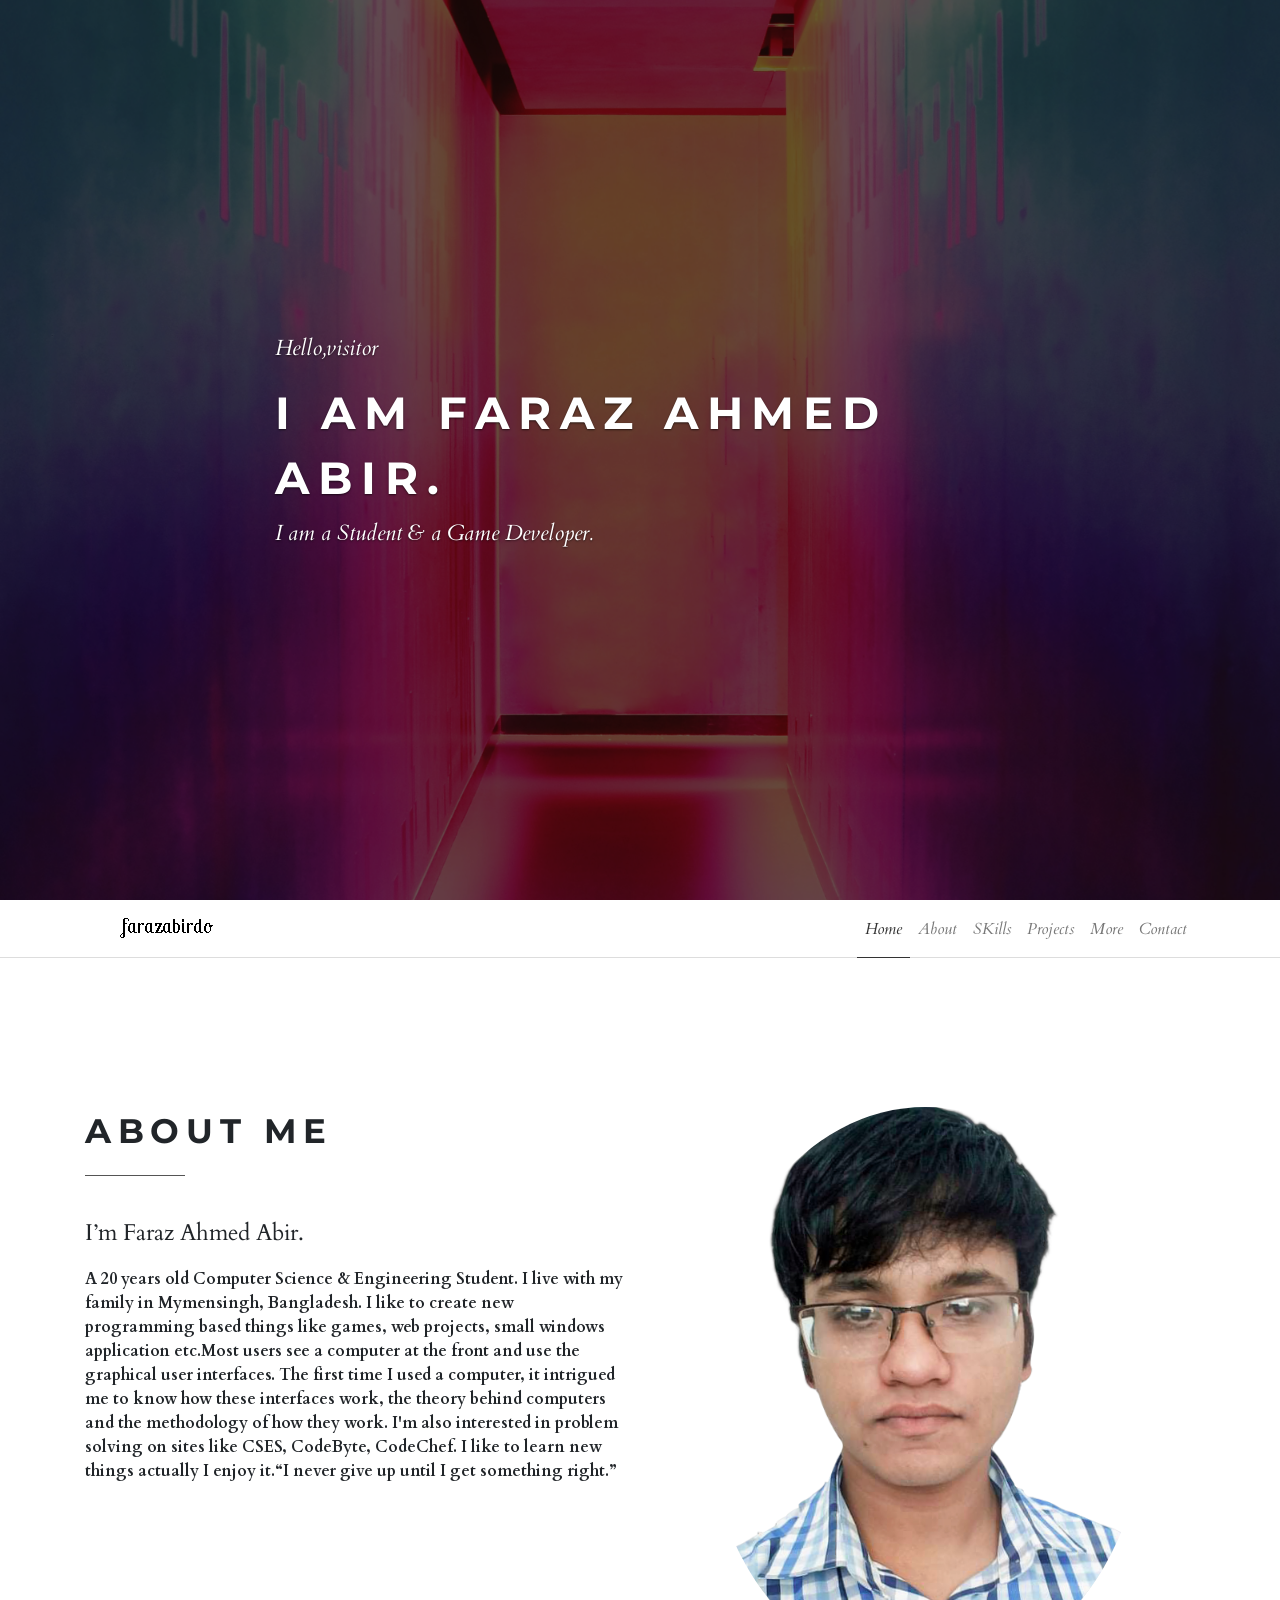
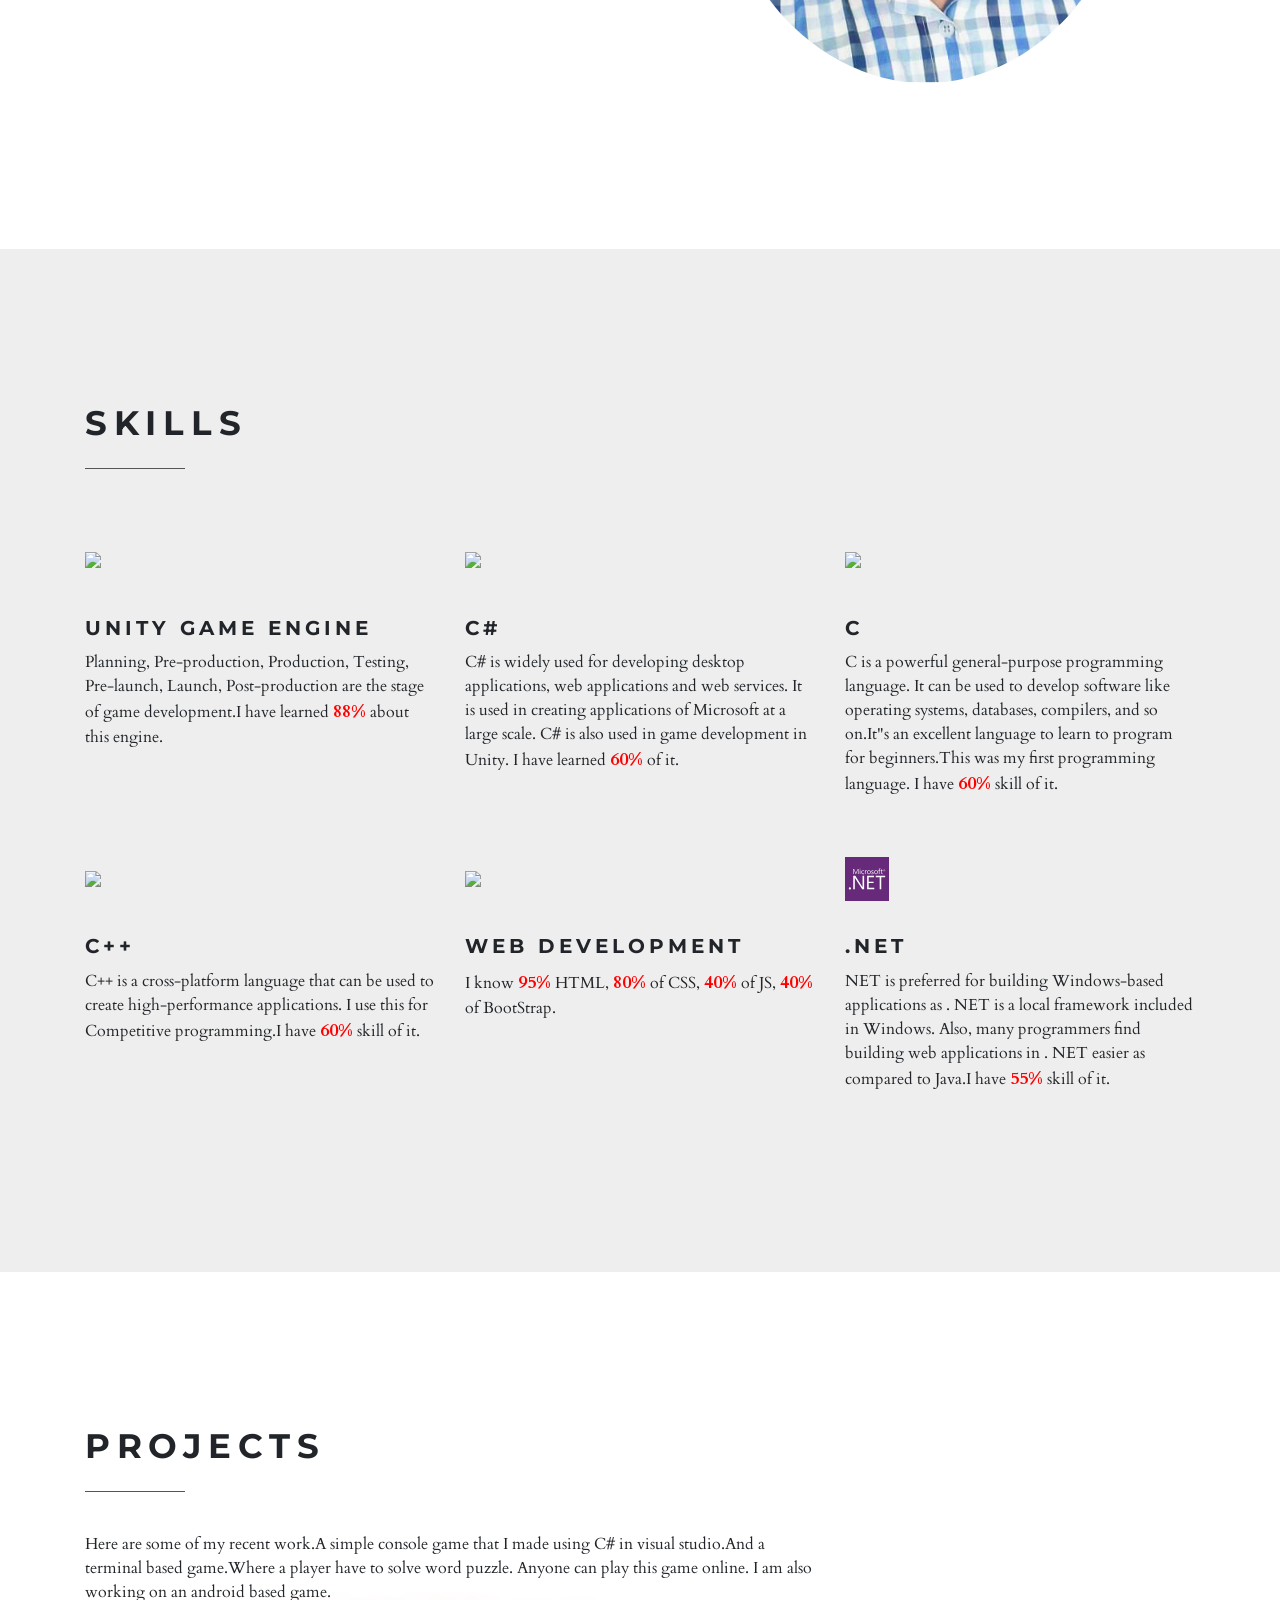
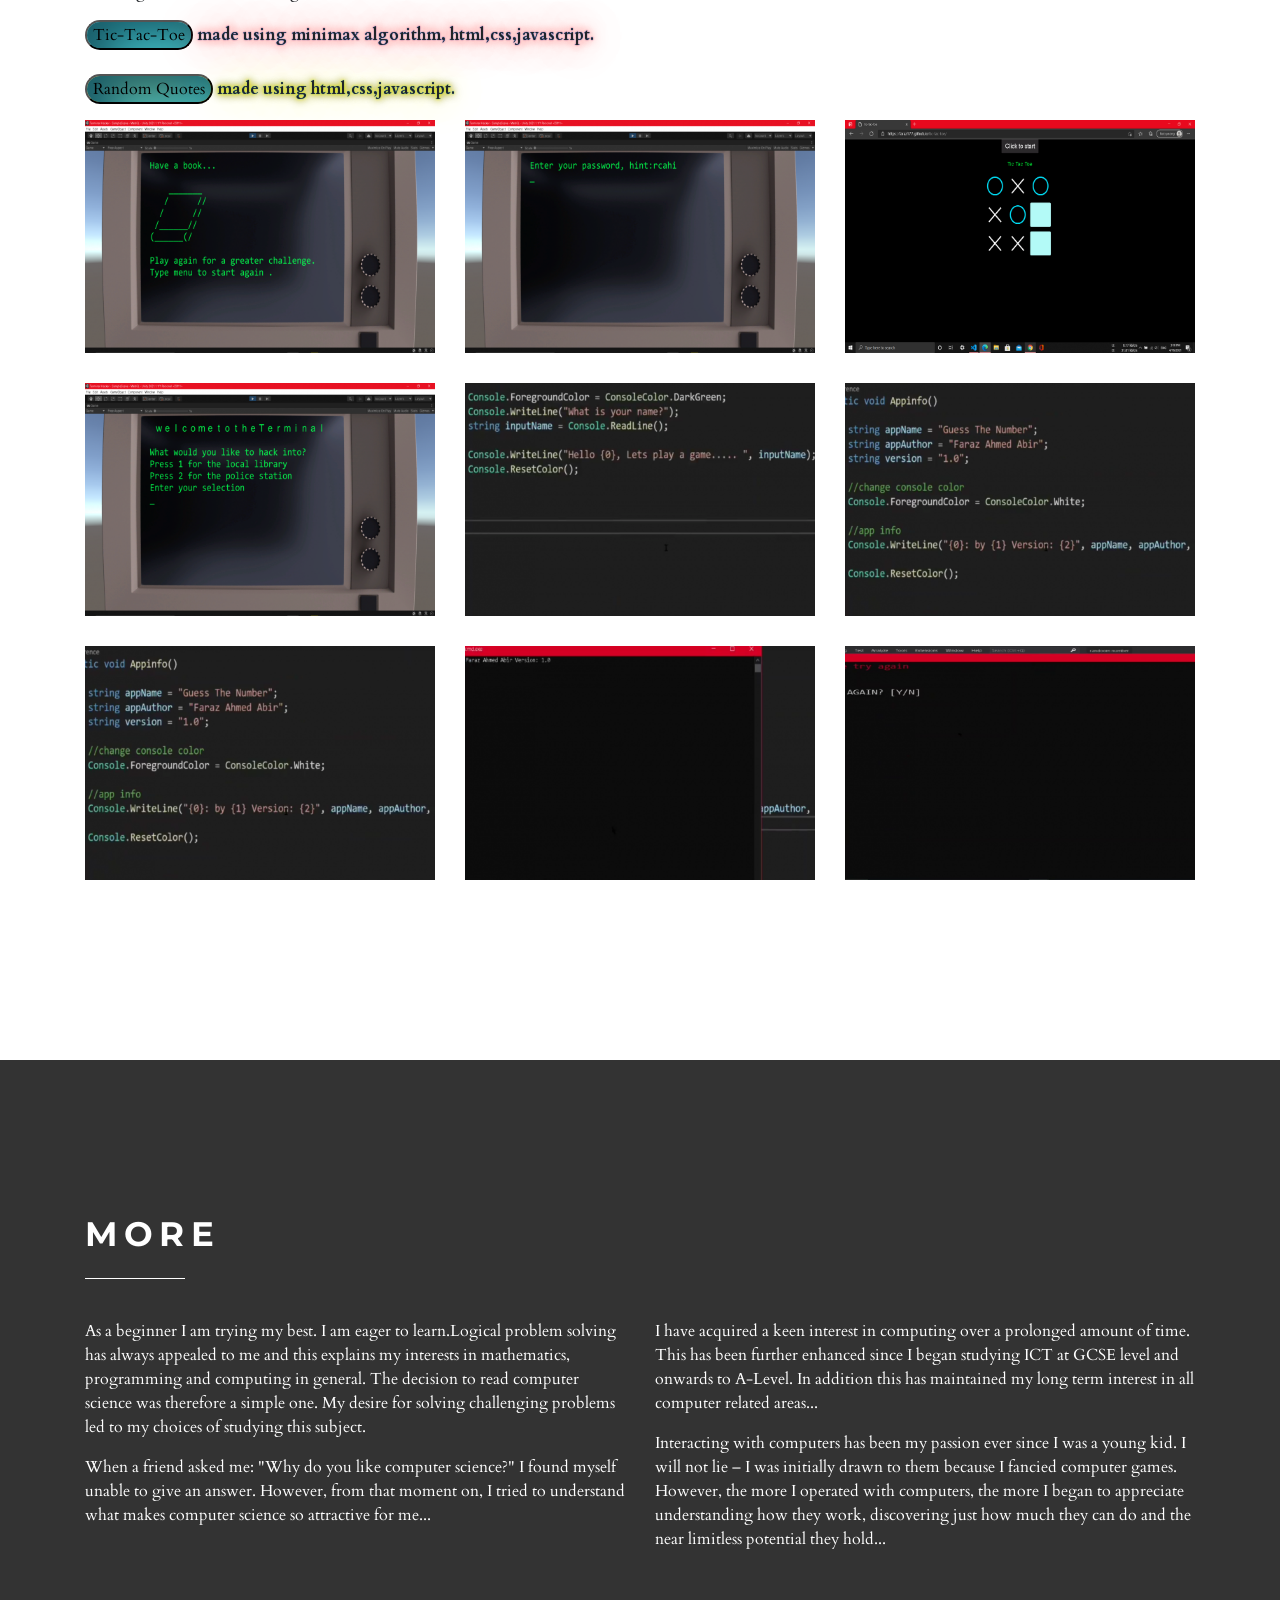
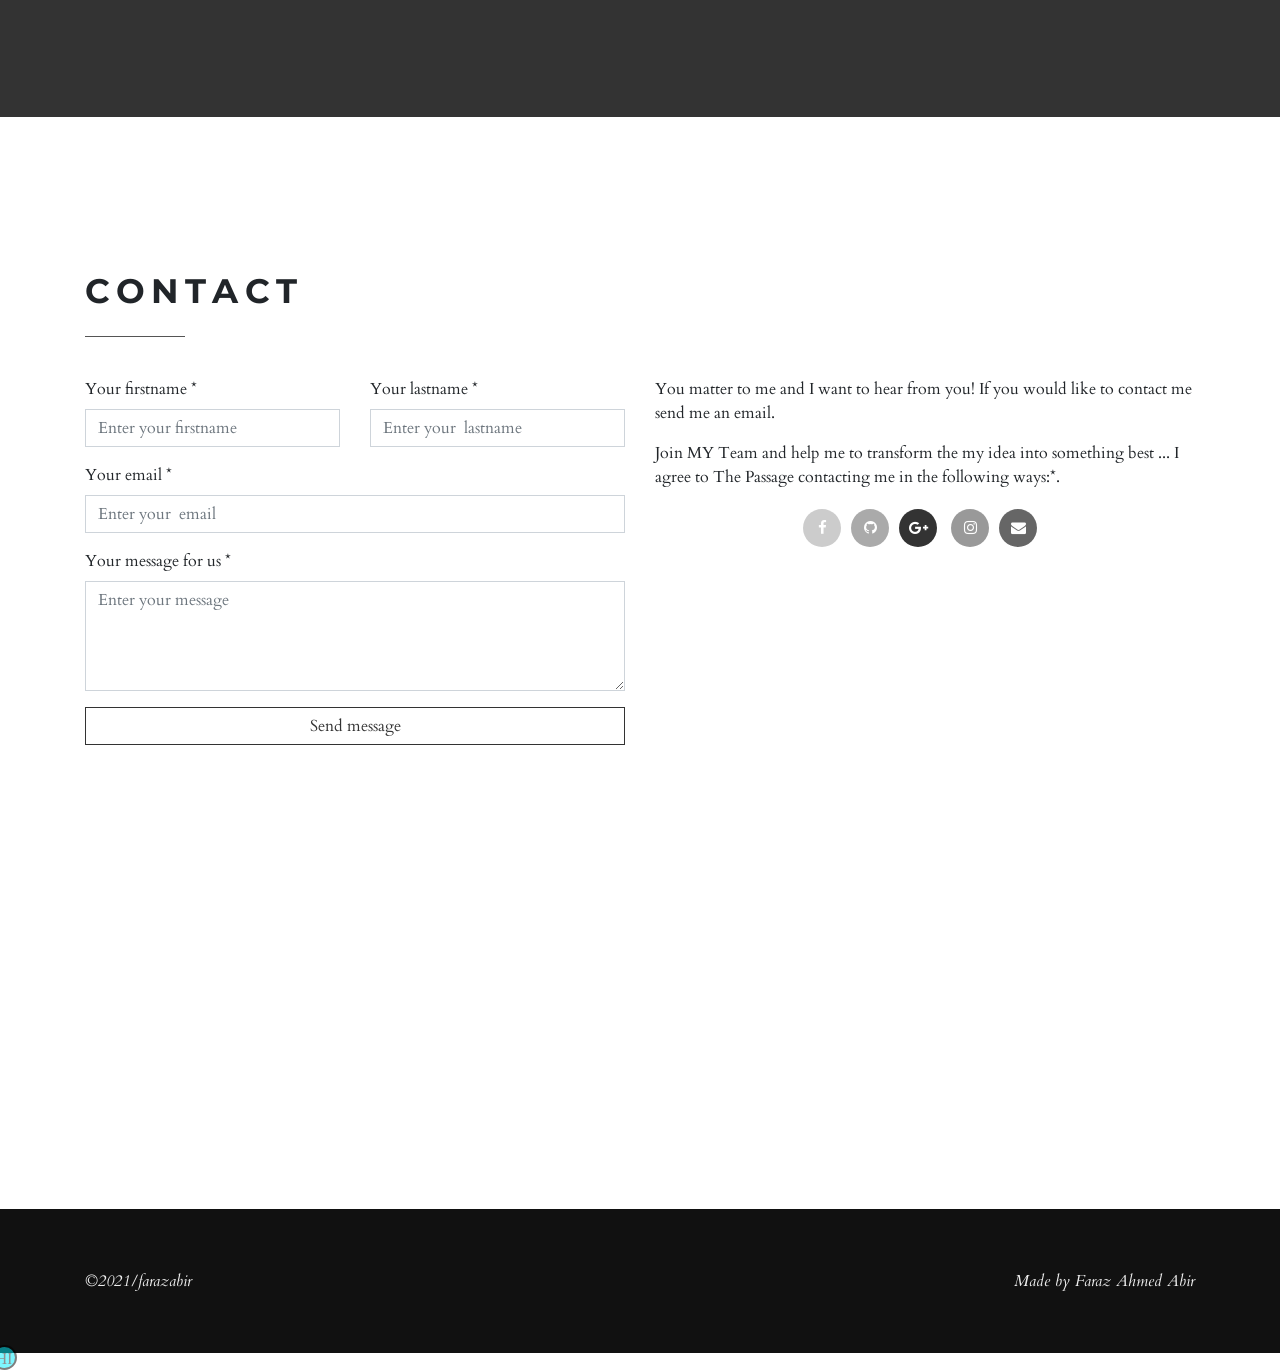
==== commit 495eed14: "Add files via upload" ====
--- a/index.html
+++ b/index.html
@@ -209,10 +209,14 @@
                             <h2 class="heading">Projects</h2>
                             <p>Here are some of my recent work.A simple console game that I made using C# in visual studio.And a terminal based game.Where a player have to solve word puzzle. Anyone can play this game online. I am also working on an android
                                 based game.</p>
-                            <p> <b><a href="https://faraz177.github.io/tic-tac-toe/ " style="color:rgb(0, 0, 0);"><font size="3"><button style="background:rgb(0, 204, 255);color: rgb(0, 0, 0);border-radius: 86px;
+                            <p> <b><a href="https://faraz177.github.io/tic-tac-toe/ " style="color:rgb(0, 0, 0);"><font size="3"><button style="background:rgb(255, 251, 0);color: rgb(0, 0, 0);border-radius: 86px;
                                 background: #3de2ff;
                                 box-shadow: inset 20px 20px 41px #185a66,
-                                            inset -20px -20px 41px #62ffff;">Tic-Tac-Toe</button></font> </font></a>made using minimax algorithm, html,css,javascript.</b>
+                                            inset -20px -20px 41px #62ffff;">Tic-Tac-Toe</button></font> </font></a><a style="    text-shadow: 0 0 1px rgb(0, 119, 255), 0 0 8px #fff, 0 0 4px #fff, 0 0 2px #ff0000, 0 0 40px #ff0000, 0 0 10px #ff1111;">made using minimax algorithm, html,css,javascript.</a></b>
+                                <b><a href="https://faraz177.github.io/HTMLCSSJS/?fbclid=IwAR3hTMiYPxjWN32a1WKrBQ3KTfF_APZ2CSujaSUU7GwBK8zpP3HtNdTEf-8" style="color:rgb(0, 0, 0);"><font size="3"><br><br><button style="background:rgb(255, 251, 1);color: rgb(0, 0, 0);border-radius: 86px;
+                                                background: #ffdb3d;
+                                                box-shadow: inset 20px 20px 41px #185a66,
+                                                            inset -20px -20px 41px #62ffff;">Random Quotes</button></font> </font></a><a style=" text-shadow: 0 0 1px rgb(0, 119, 255), 0 0 8px rgb(255, 251, 0), 0 0 4px rgb(255, 230, 0), 0 0 2px #e5ff00, 0 0 40px #d9ff00, 0 0 10px #000000;">made using html,css,javascript.</a></b>
                             </p>
                         </div>
                     </div>
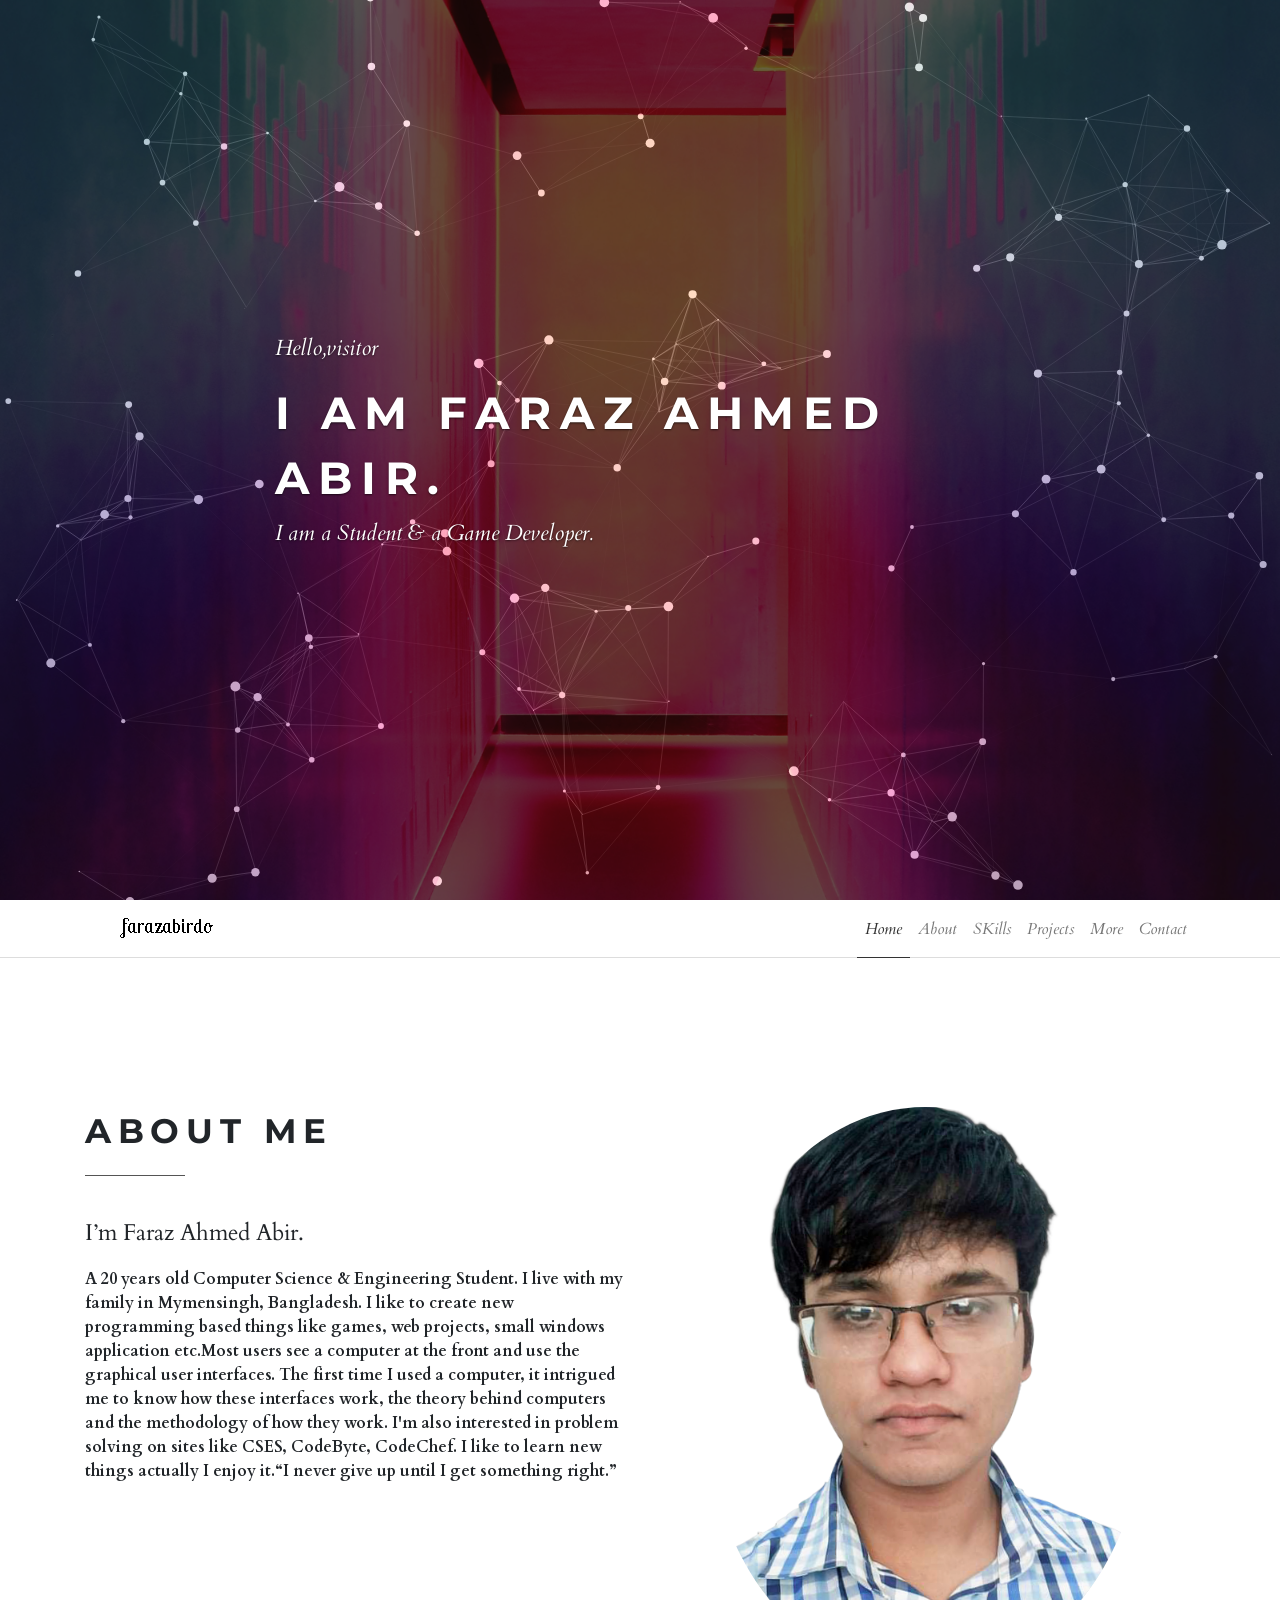
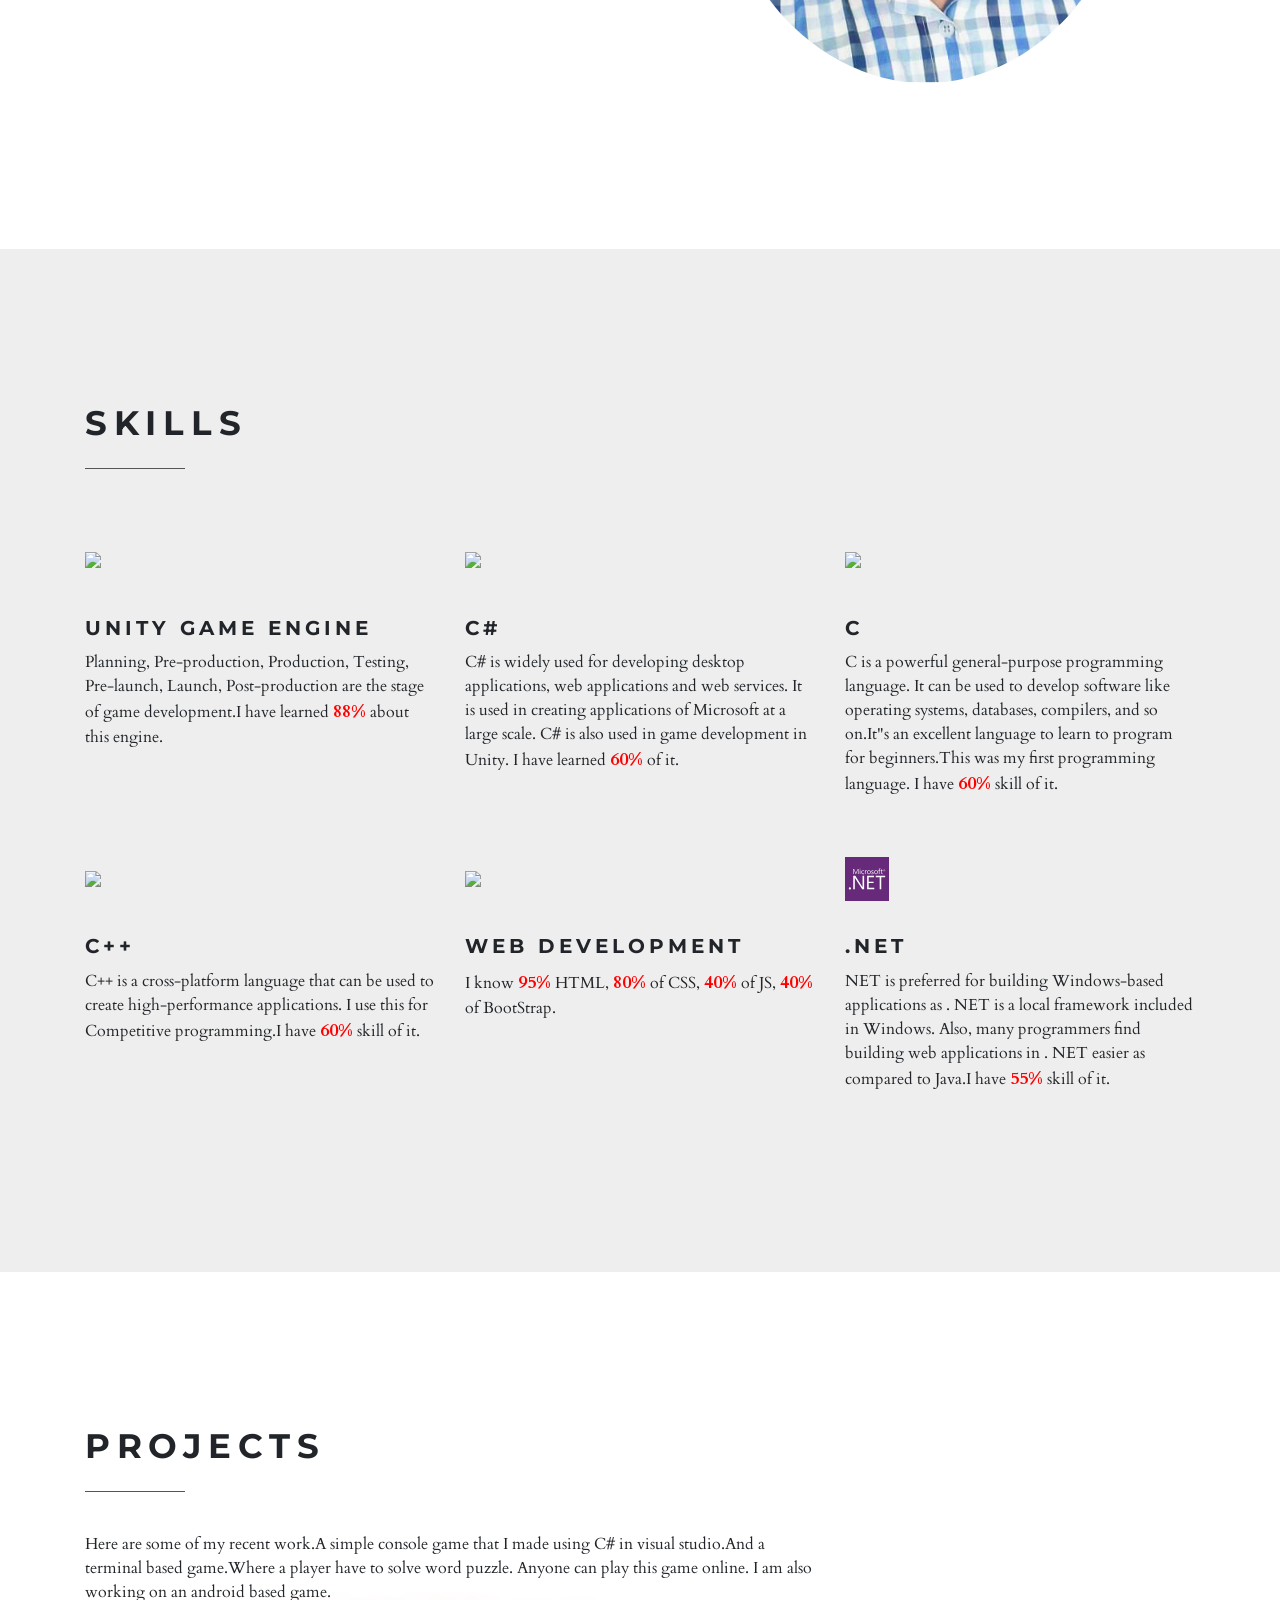
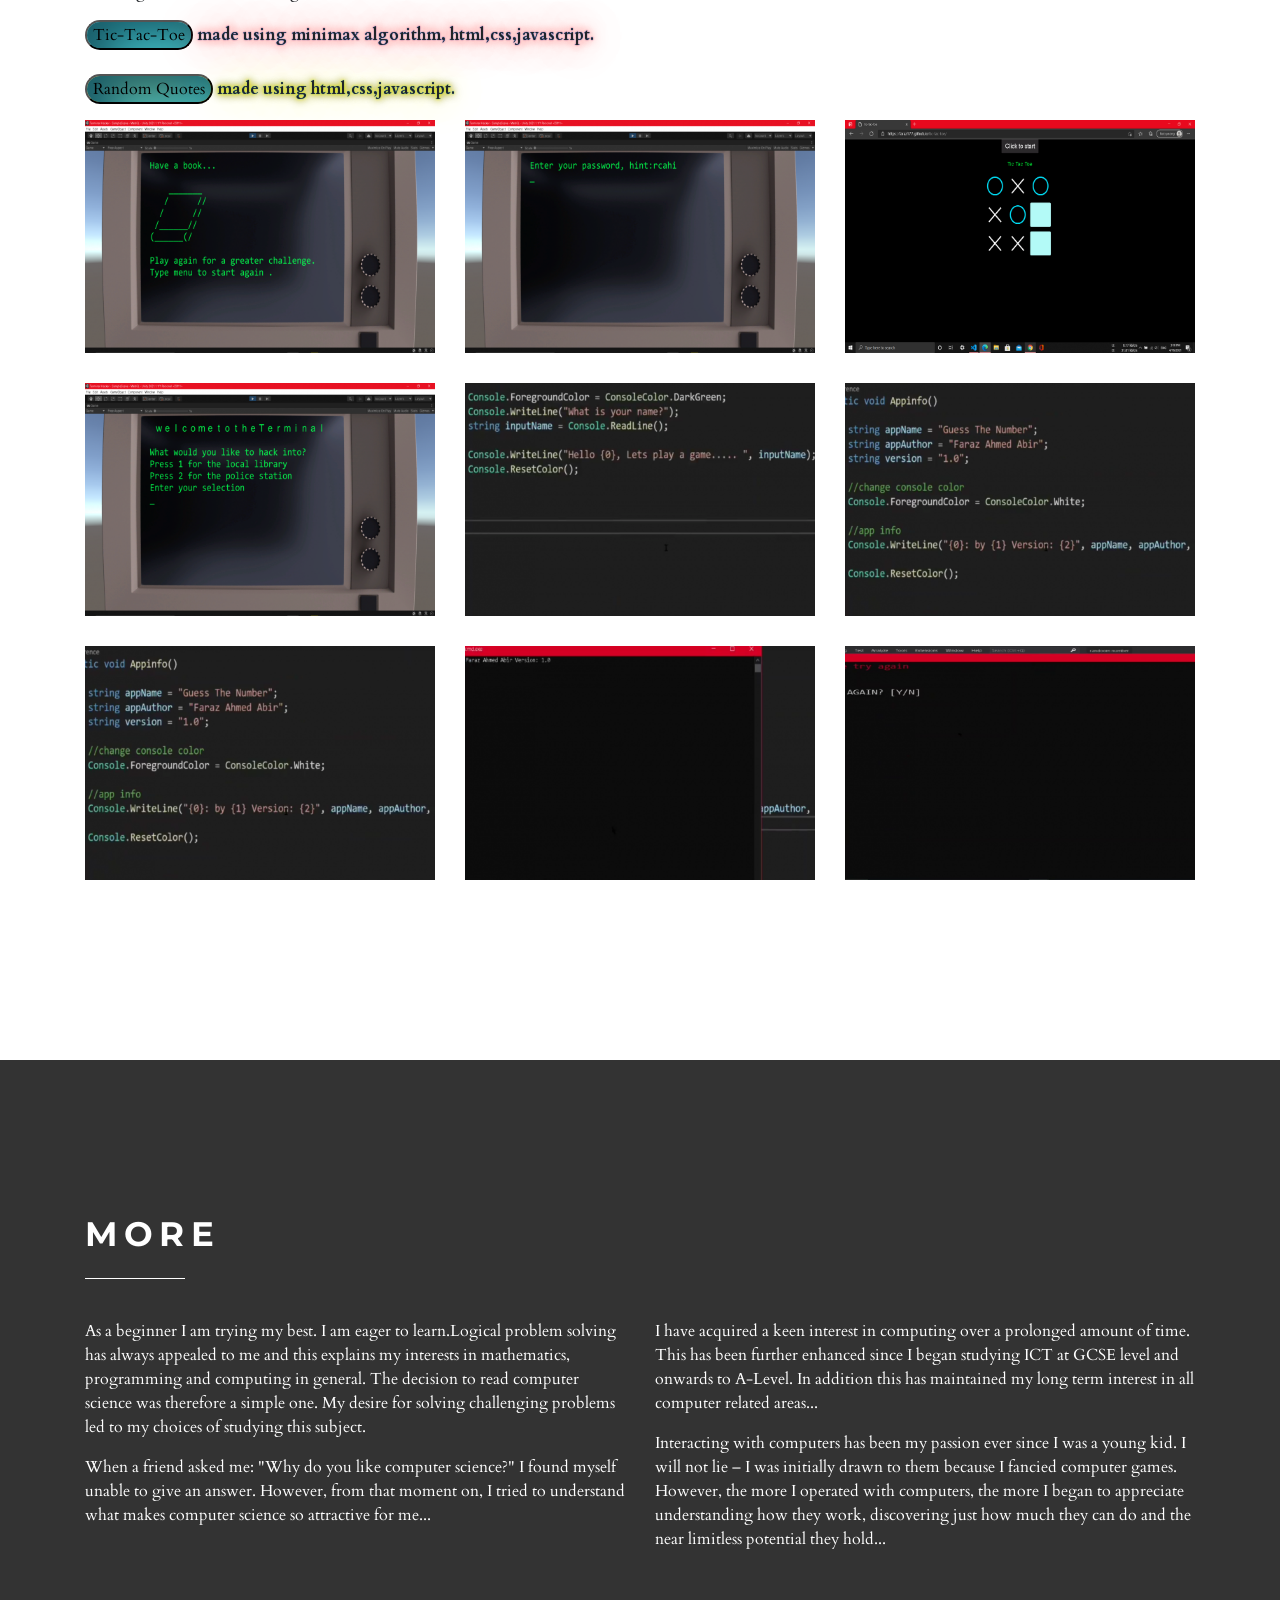
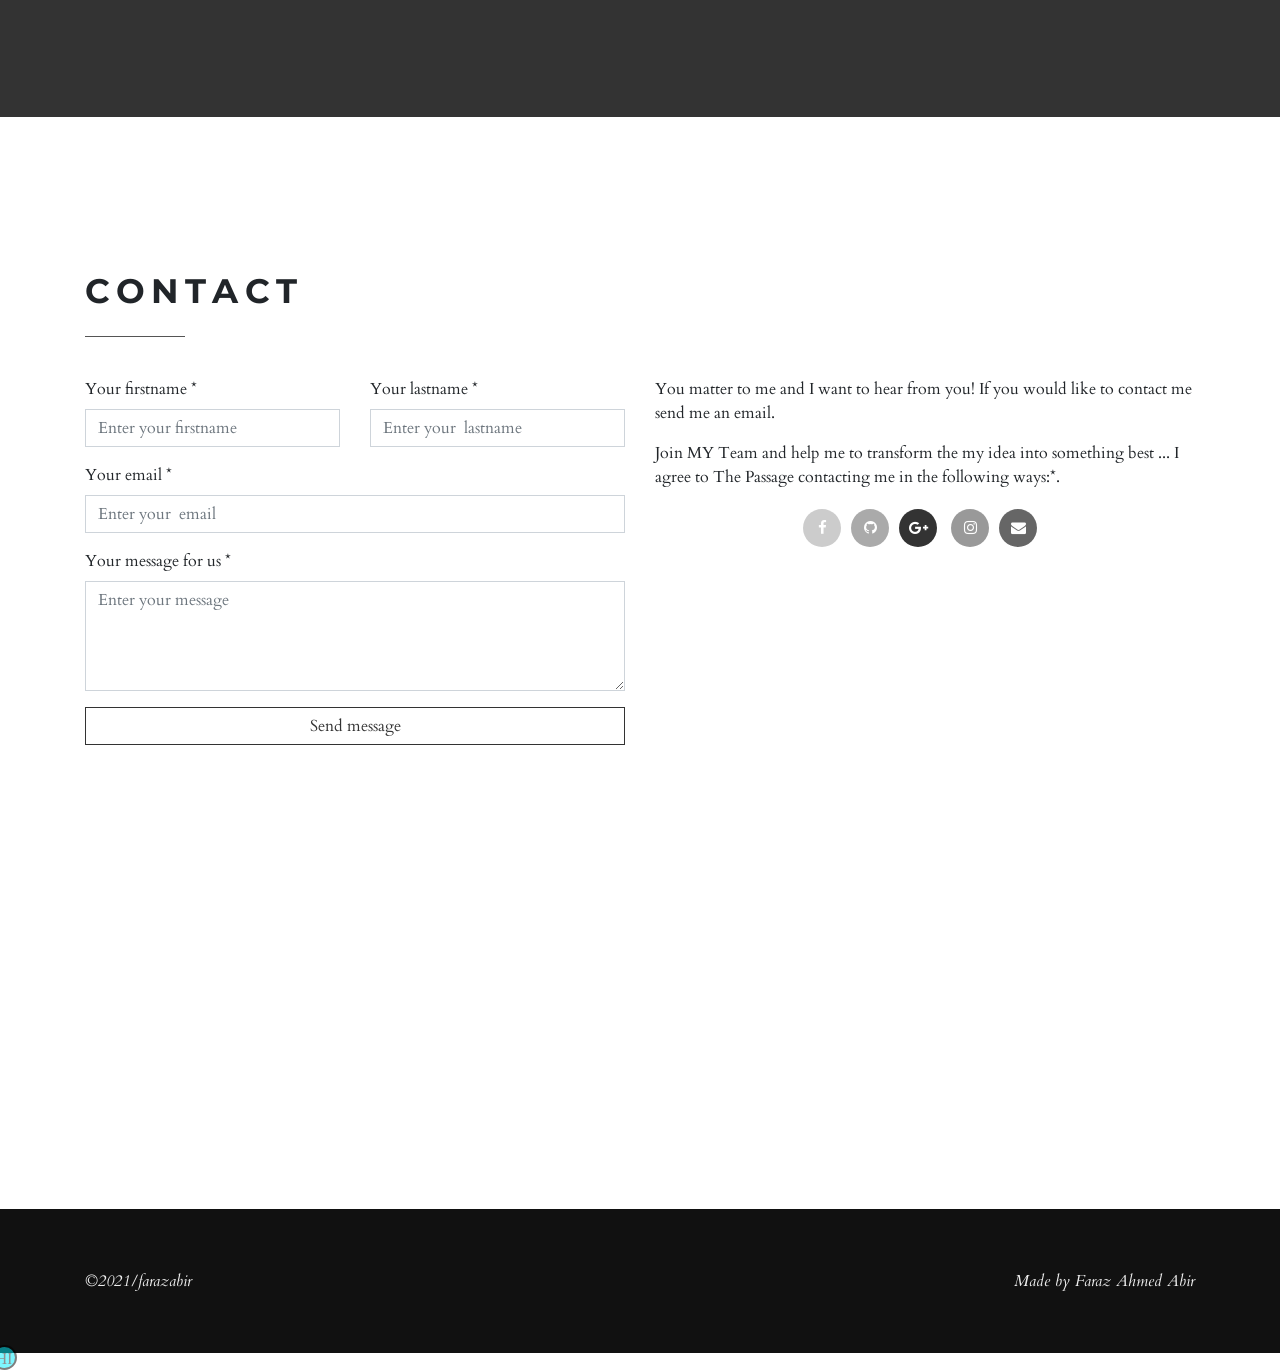
==== commit 04d47b72: "Update index.html" ====
--- a/index.html
+++ b/index.html
@@ -33,12 +33,12 @@
 </head>
 
 <body>
-    <script type="text/javascript">
-        document.body.style.cursor = 'none';
-    </script>
+   <script src="js/app.js"></script>
+    <script src="js/particles.js"></script>
     <section id="intro" style="background-image: url('img/back2.jpg');" class="intro">
-        <div class="overlay"></div>
-        <div class="content">
+
+        <div id="particles-js" class="overlay"></div>
+        <div id="particles-js" class="content">
             <div class="container clearfix">
                 <div class="row">
                     <div class="col-lg-8 col-md-12 mx-auto">
@@ -373,6 +373,8 @@
     <script src="vendor/bootstrap/js/bootstrap.bundle.min.js"></script>
     <script src="vendor/jquery.cookie/jquery.cookie.js">
     </script>
+     <script src="js/app.js"></script>
+    <script src="js/particles.js"></script>
     <script src="vendor/lightbox2/js/lightbox.min.js"></script>
     <script src="https://cdnjs.cloudflare.com/ajax/libs/leaflet/1.4.0/leaflet.js">
     </script>
@@ -396,4 +398,4 @@
     </div>
 </body>
 
-</html>+</html>
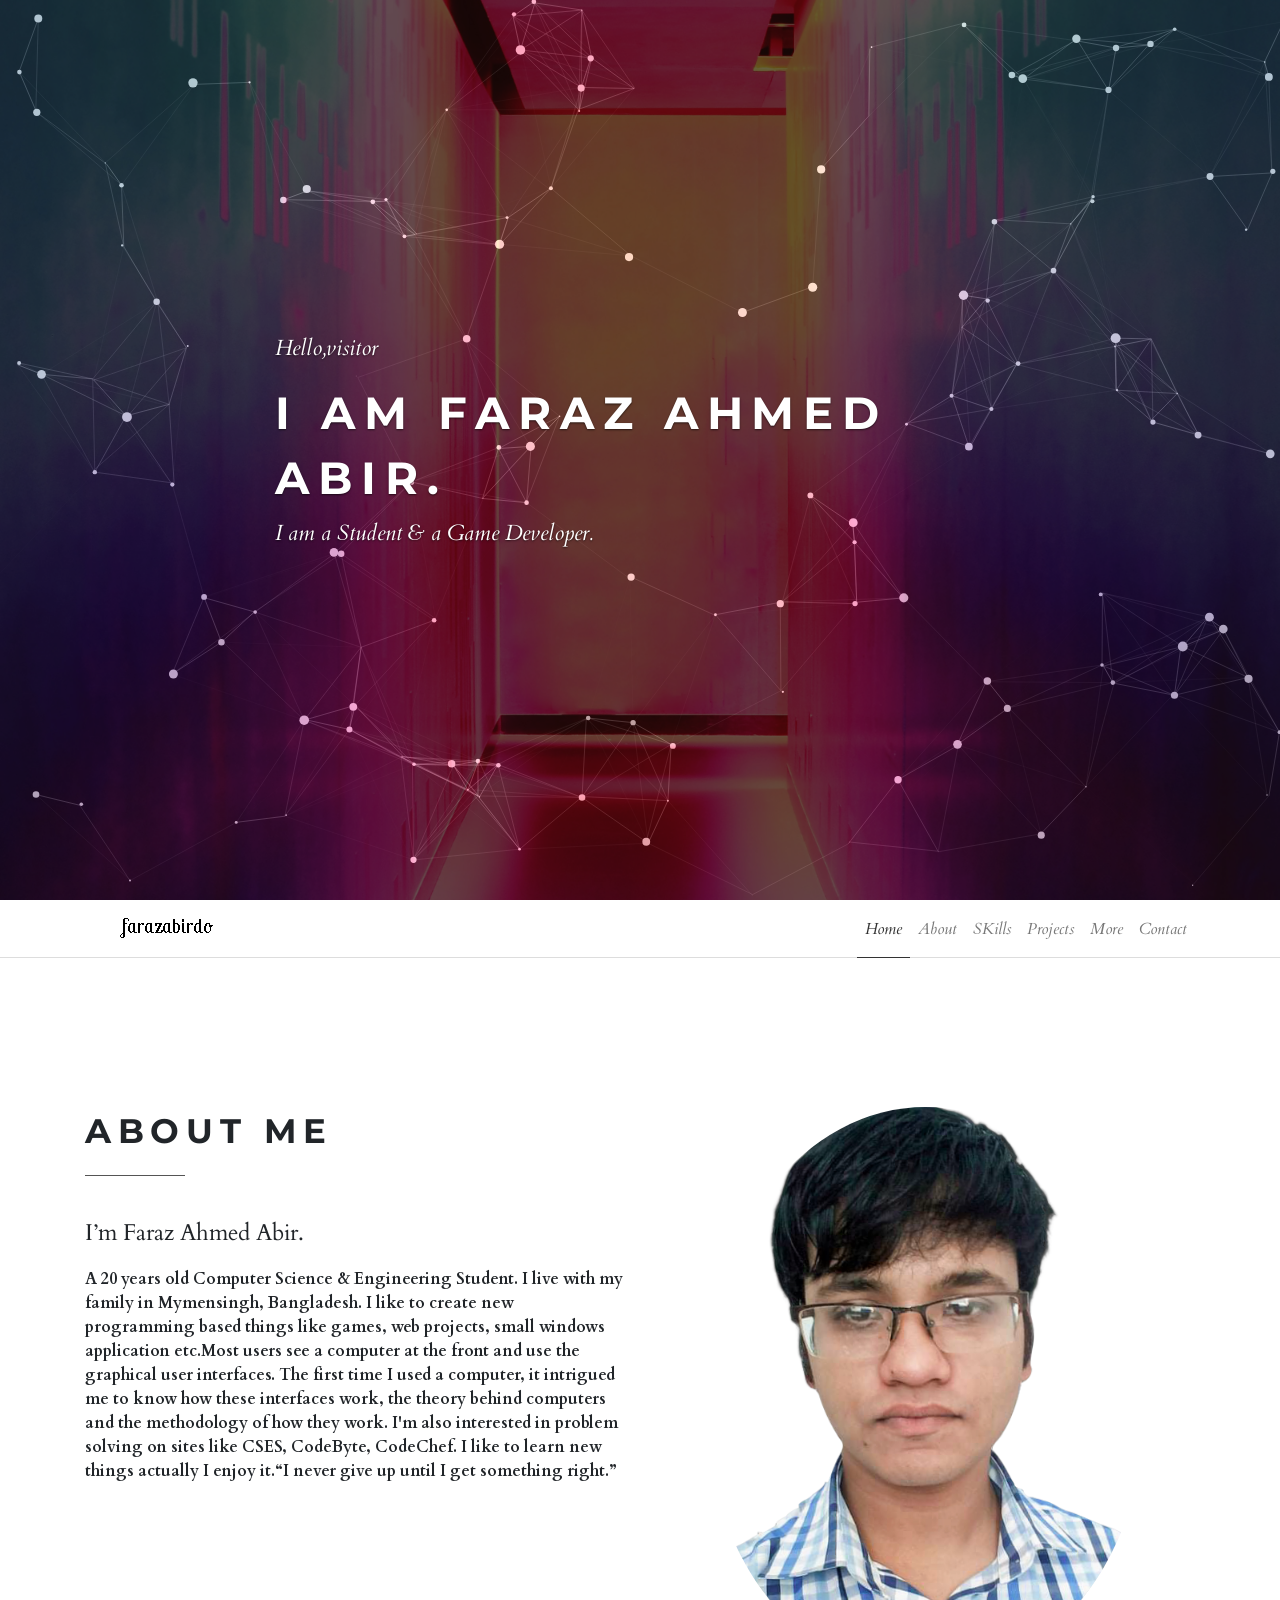
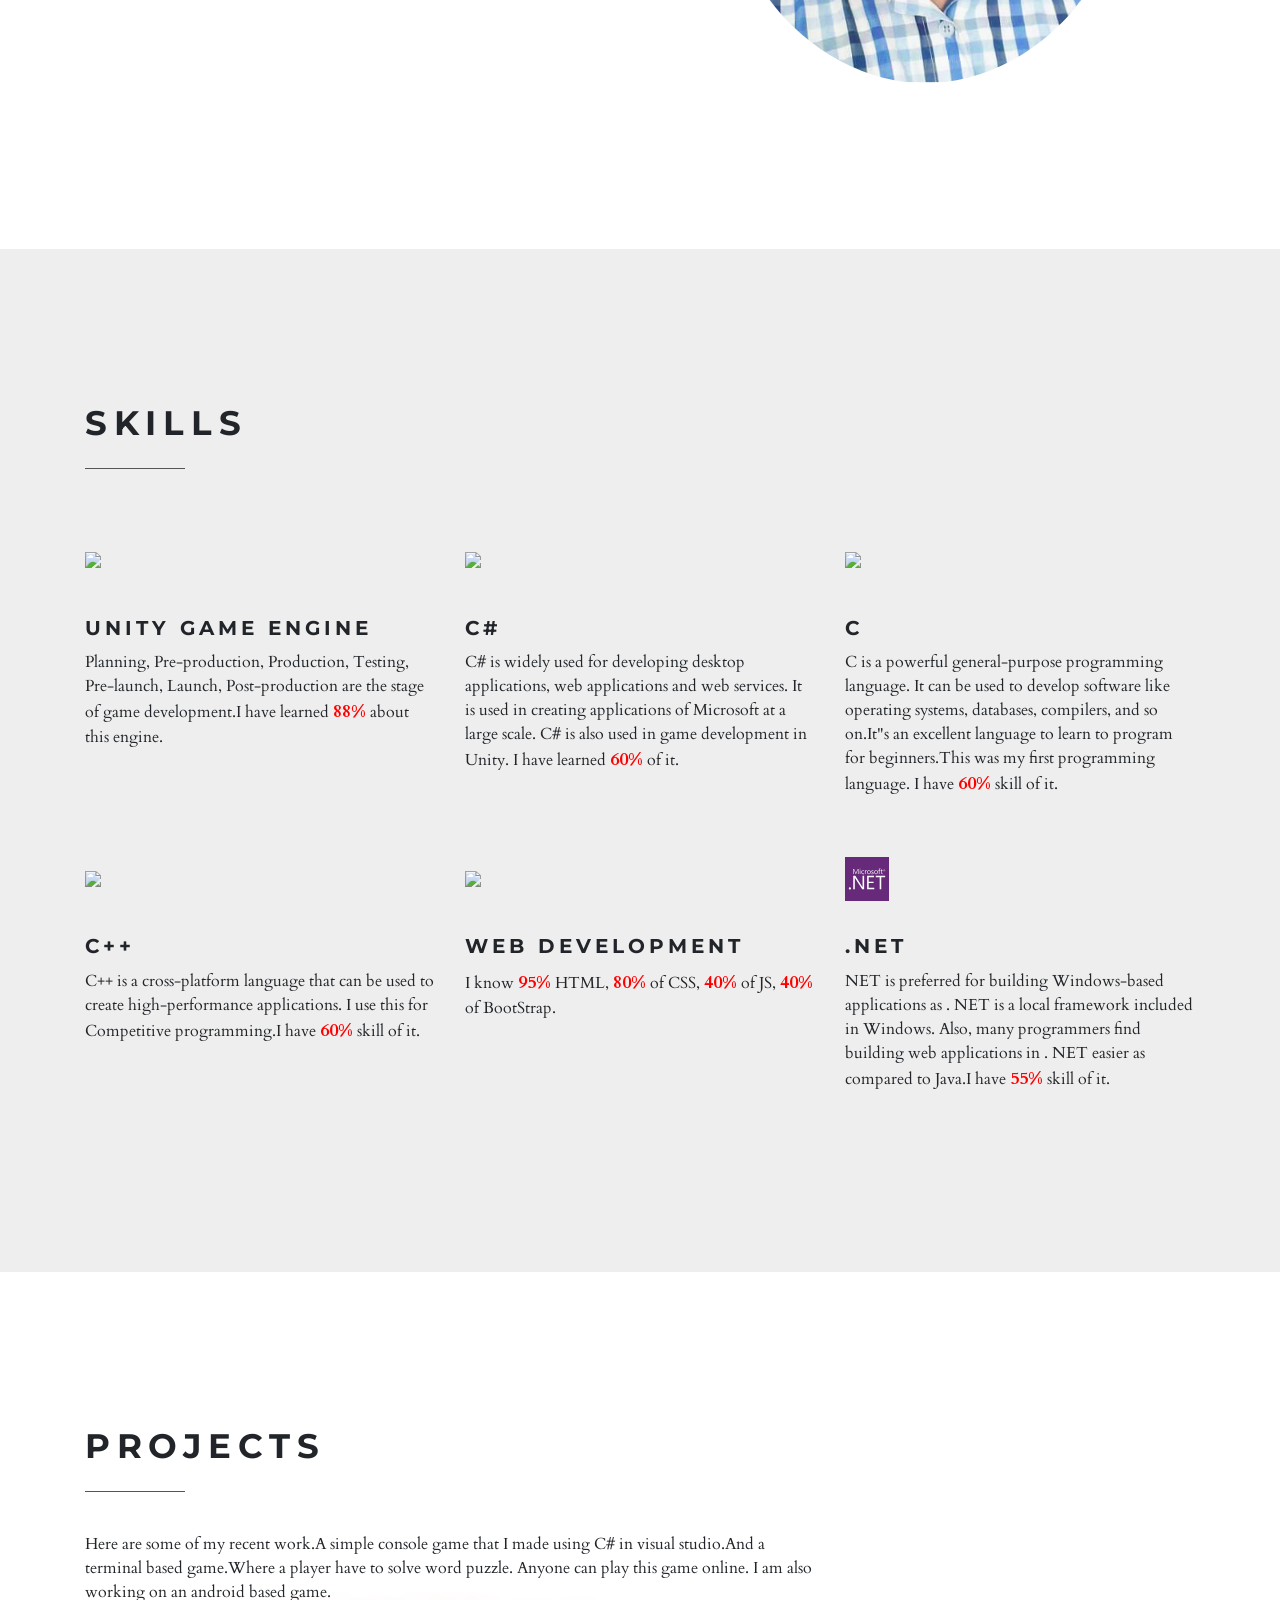
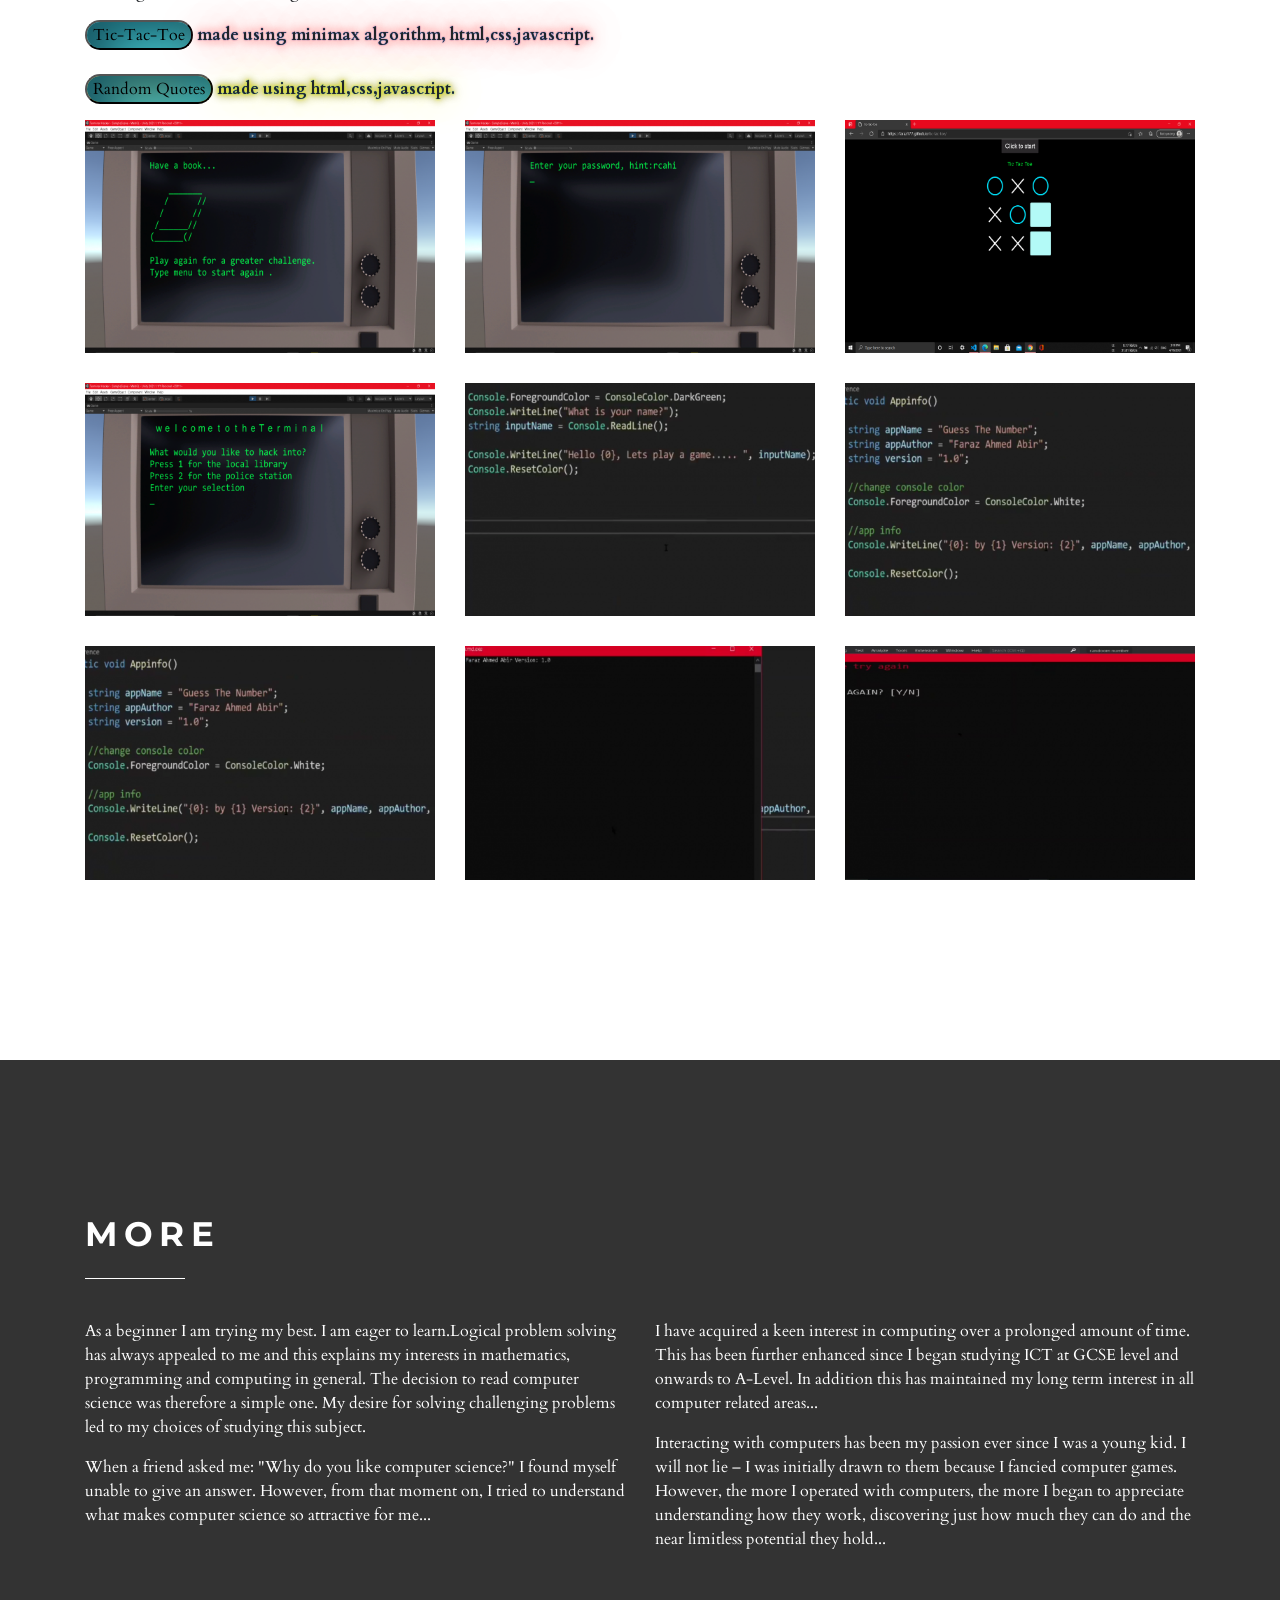
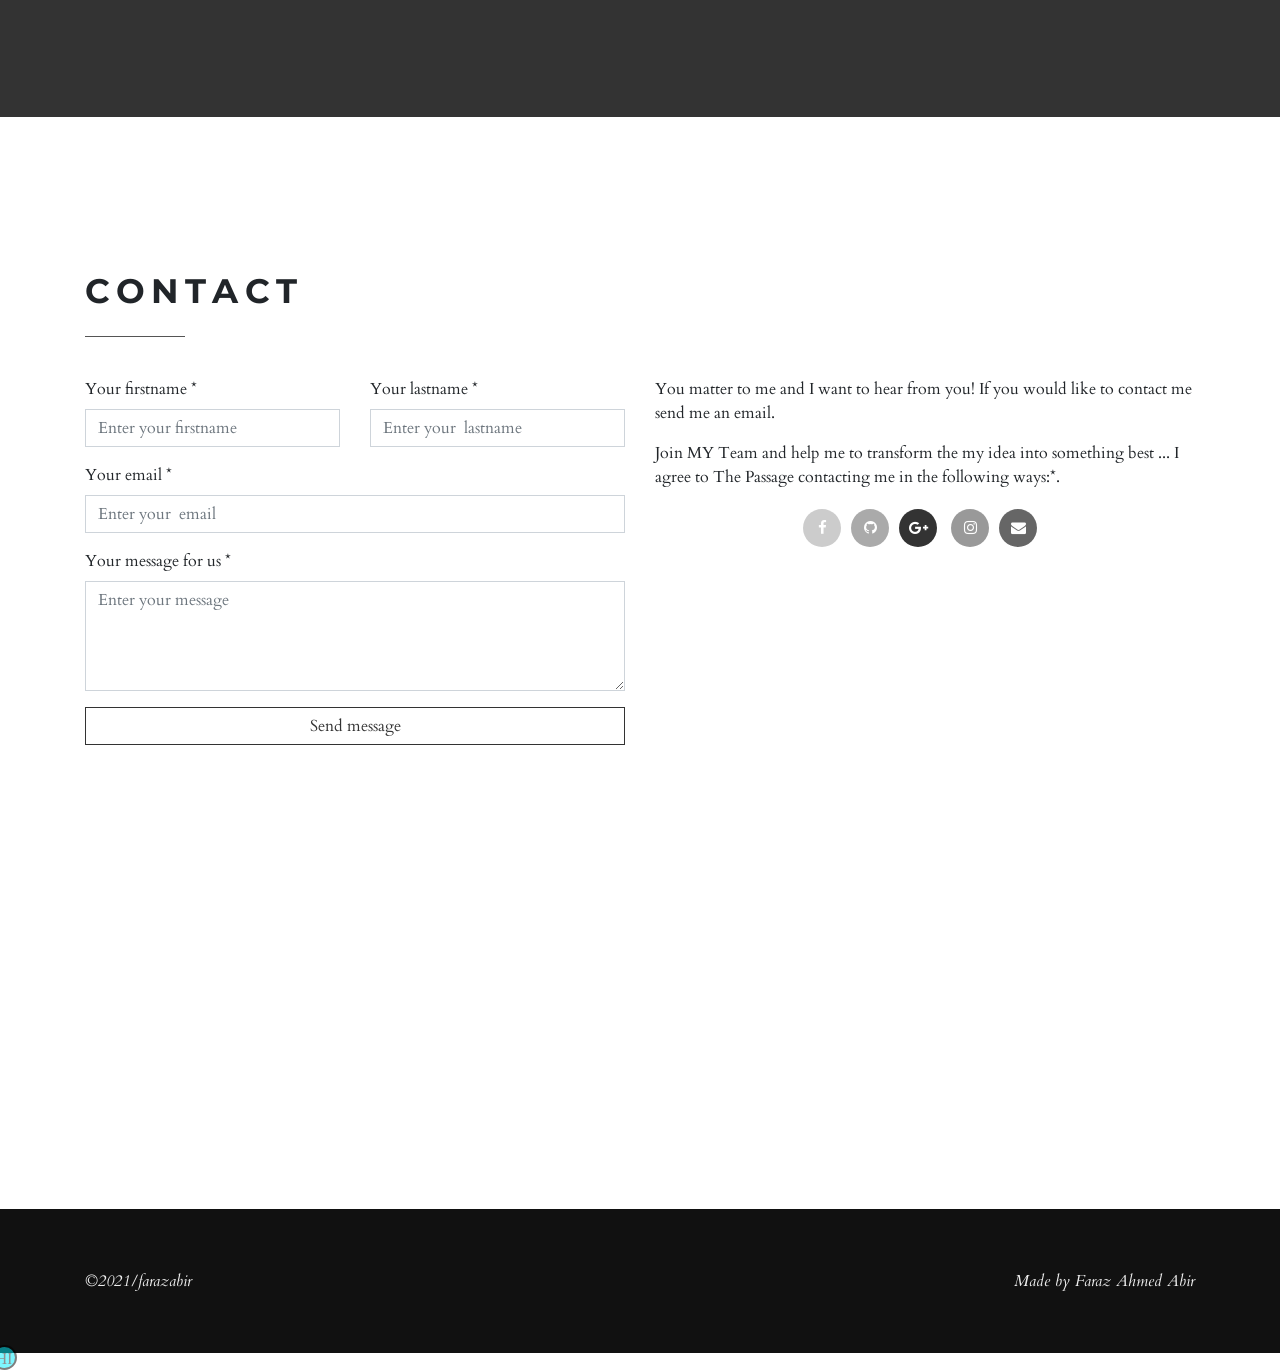
==== commit 95e346b6: "Update index.html" ====
--- a/index.html
+++ b/index.html
@@ -362,7 +362,7 @@
                     <p class="mb-md-0 text-center text-md-left">&copy;2021/farazabir</p>
                 </div>
                 <div class="col-md-6">
-                    <p class="credit mb-md-0 text-center text-md-right">Made by <a href="https://bootstrapious.com/p/how-to-build-a-working-bootstrap-contact-form">Faraz Ahmed Abir</a></p>
+                    <p class="credit mb-md-0 text-center text-md-right">Made by <a href="https://farazabirdo.cf">Faraz Ahmed Abir</a></p>
                     <!-- Please do not remove the backlink to us. It is part of the licence conditions. Thanks for understanding :)-->
                 </div>
             </div>
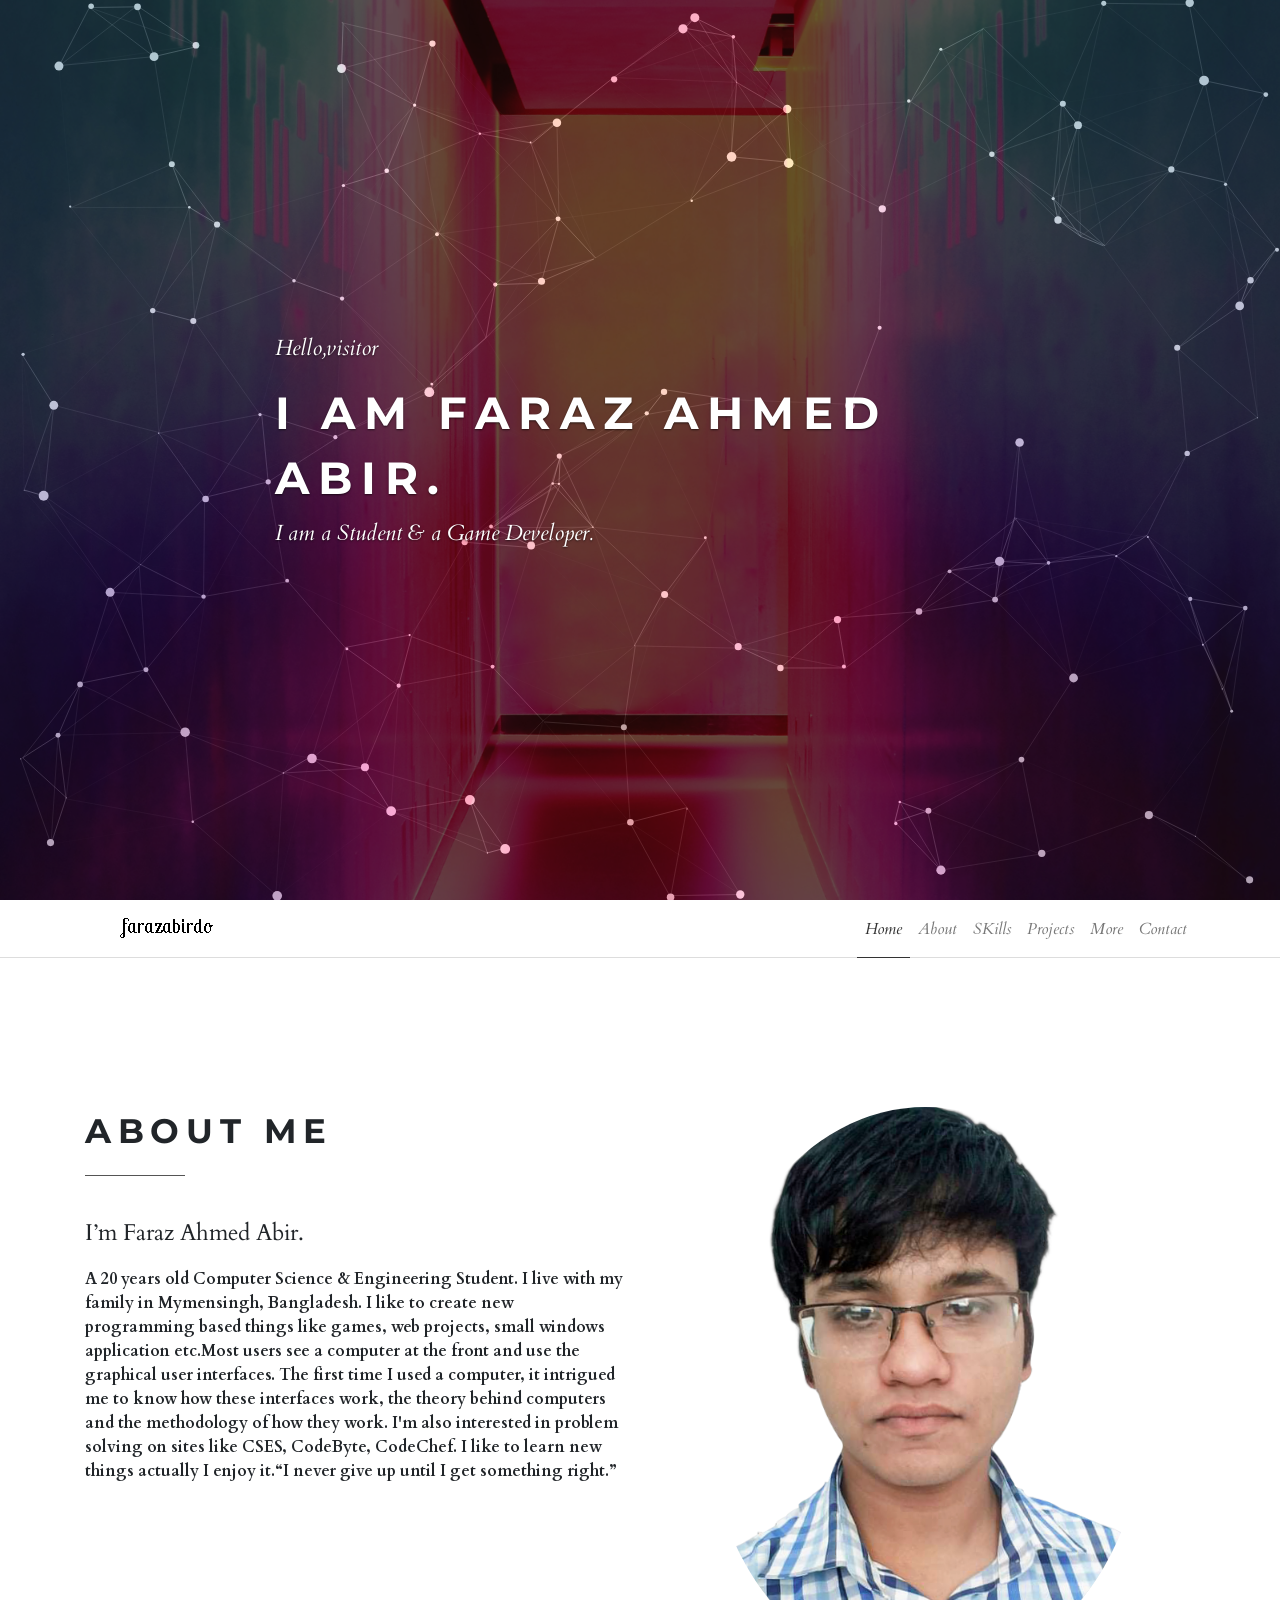
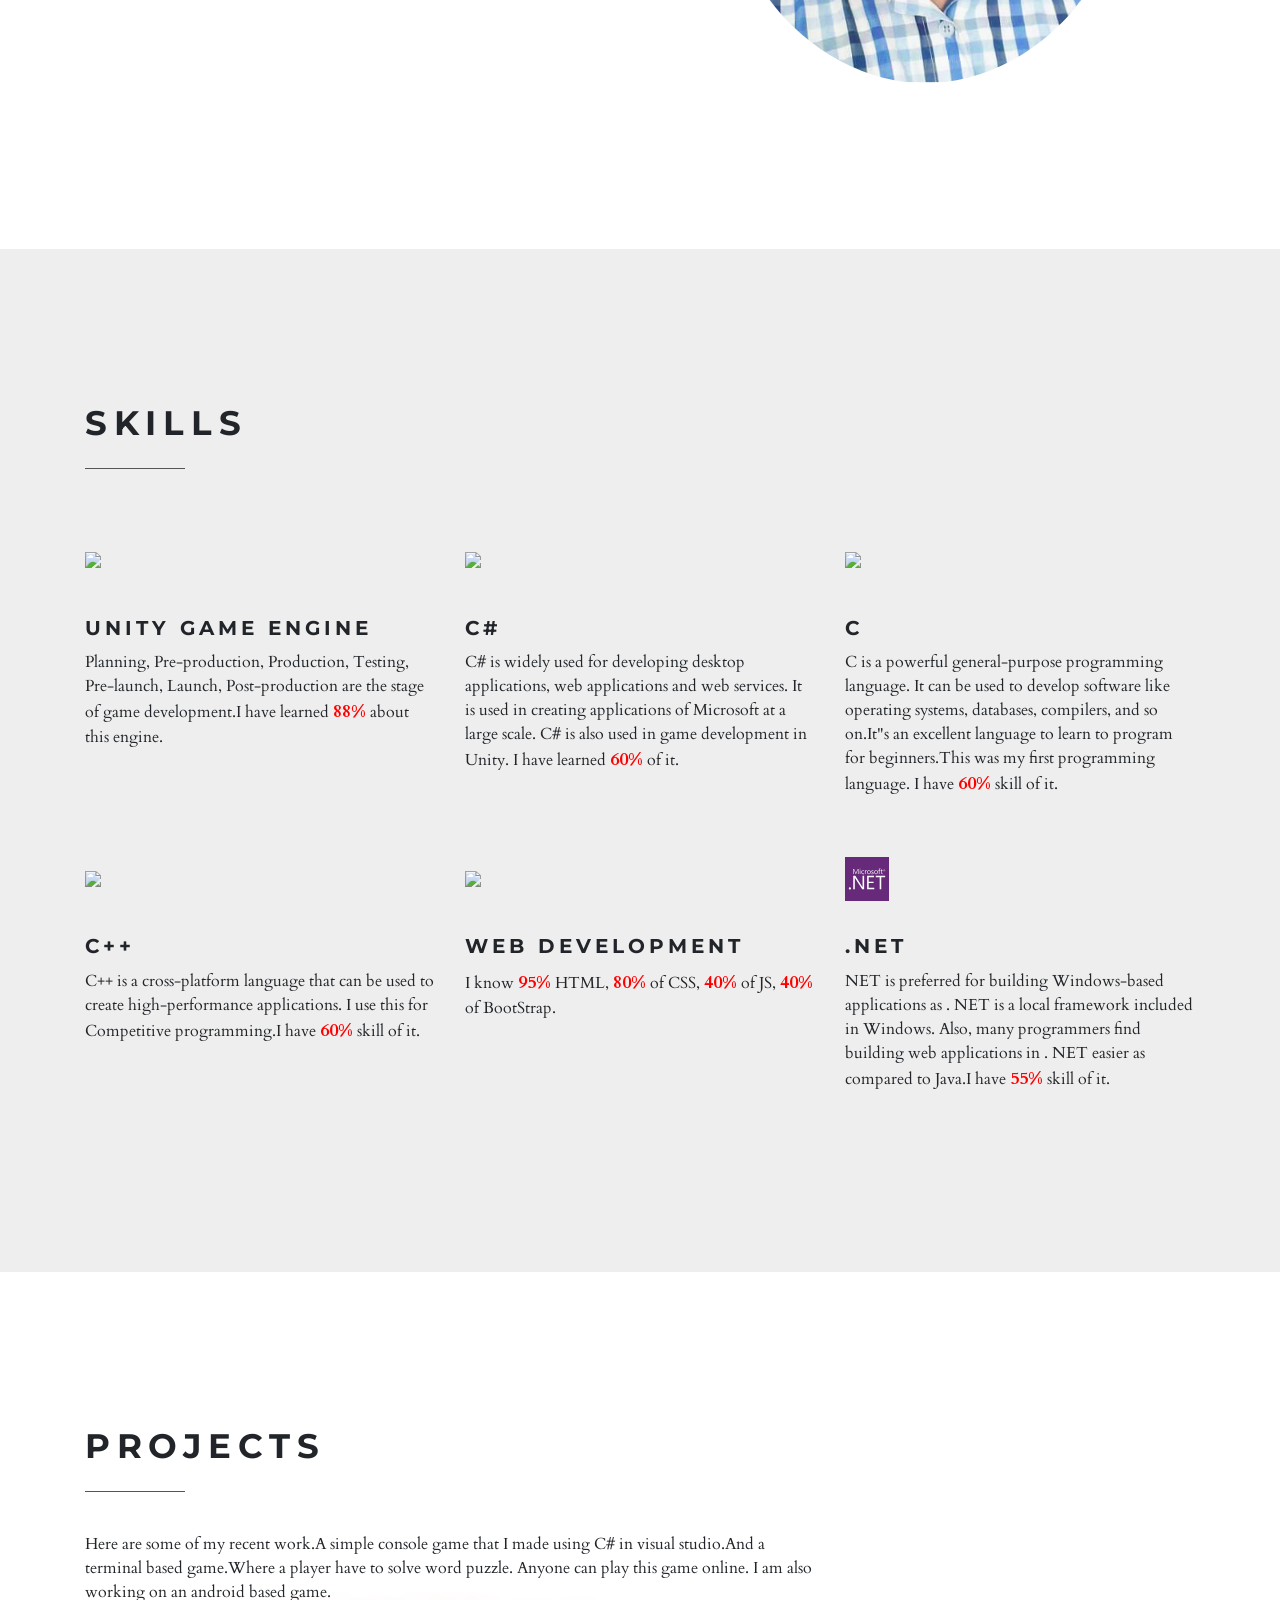
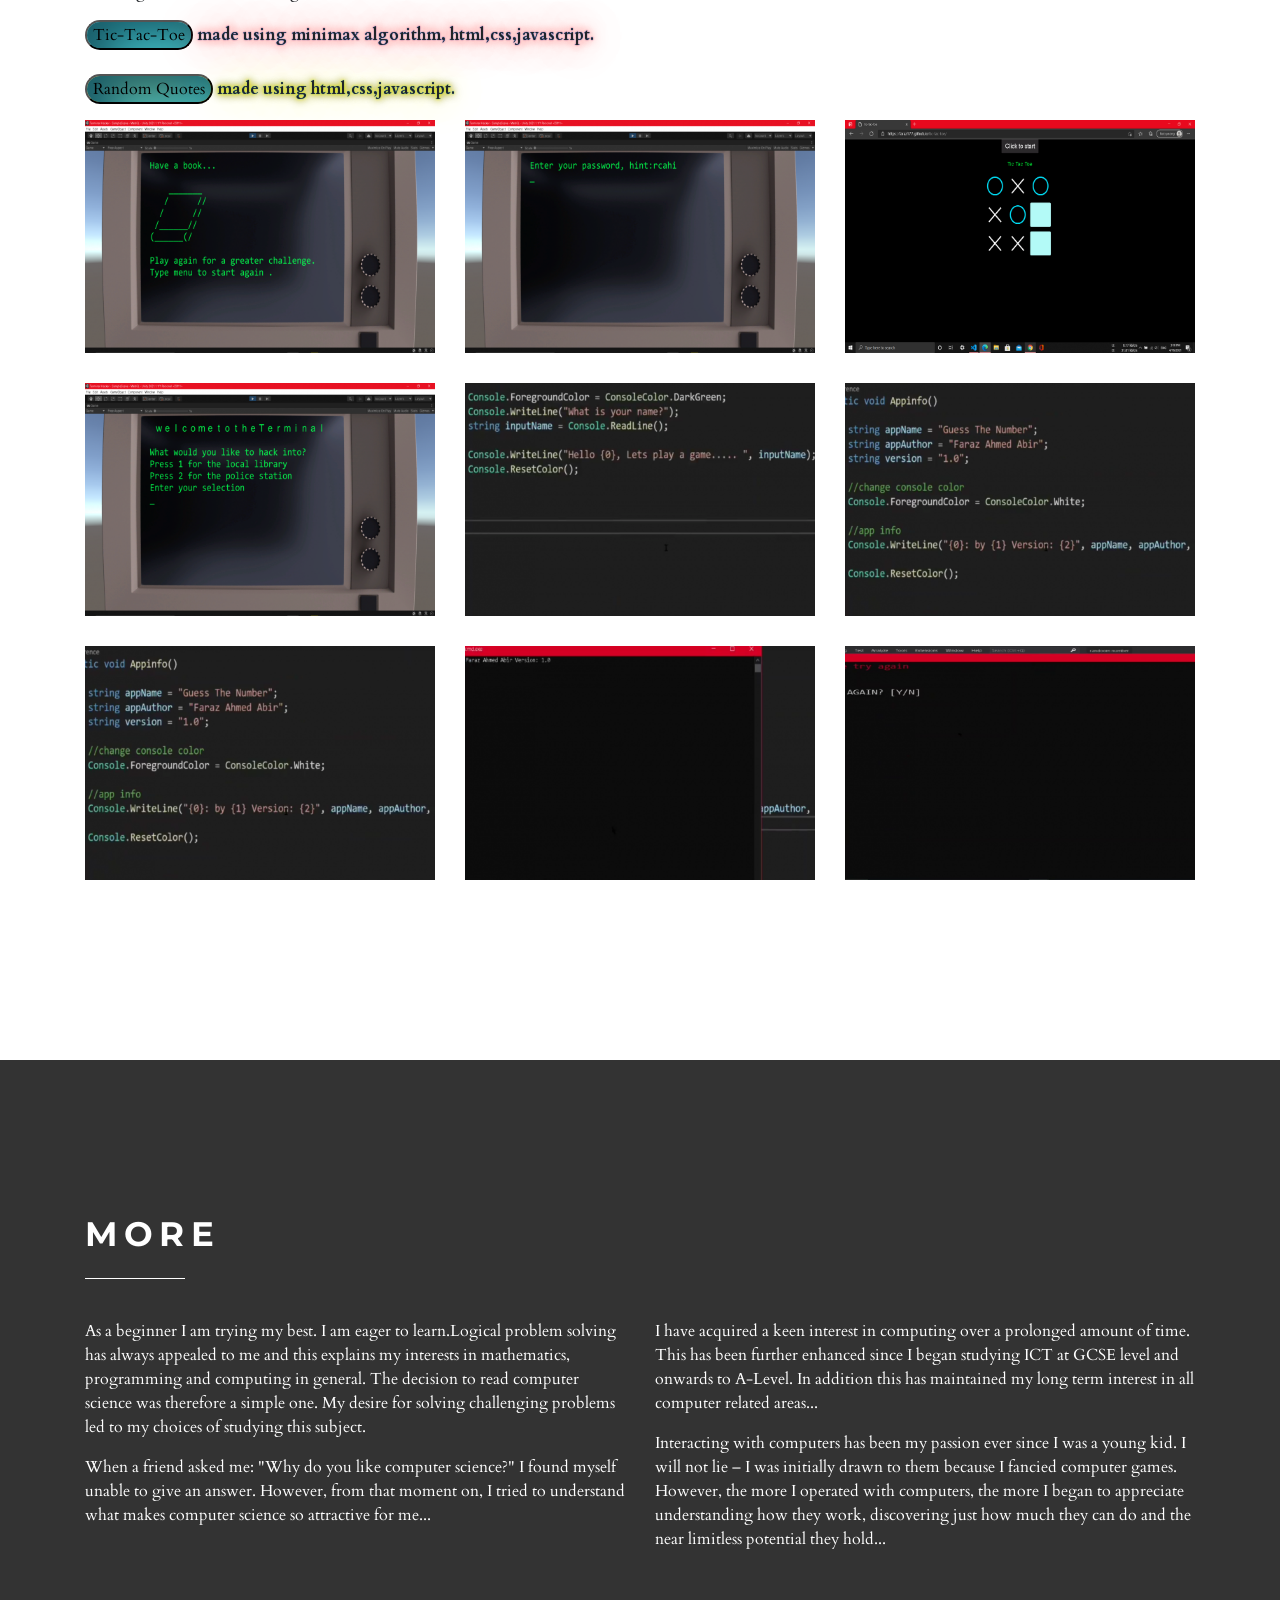
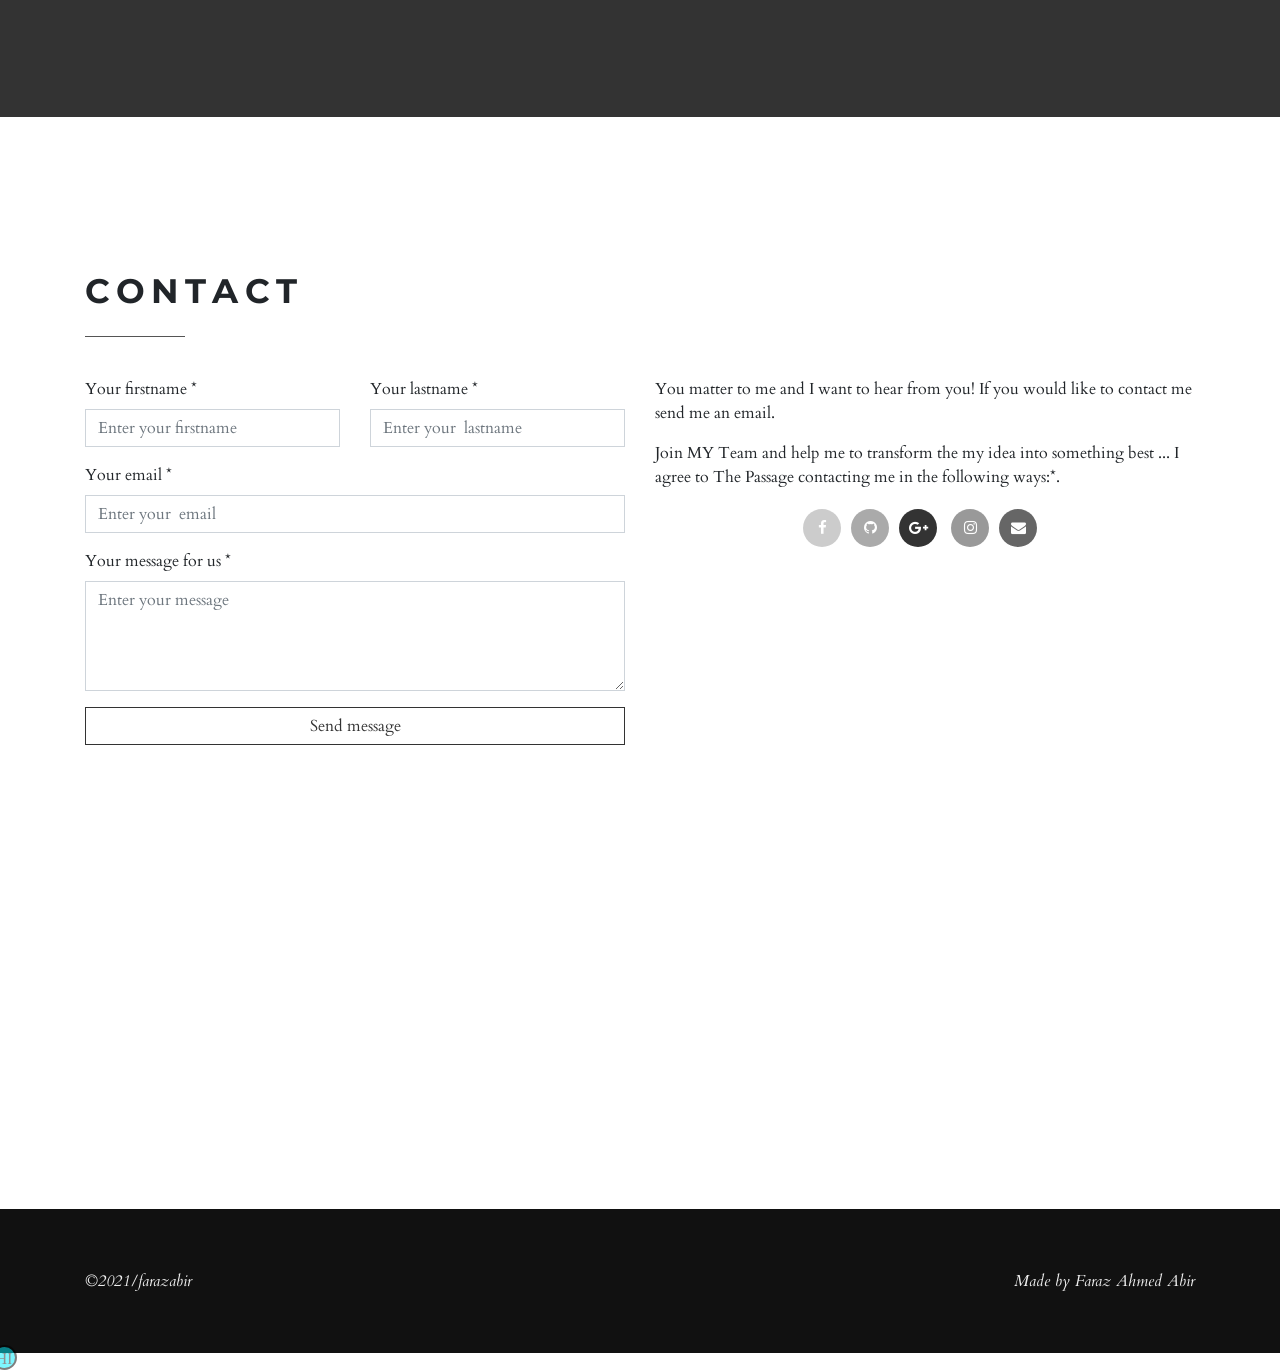
==== commit 10c11691: "Update index.html" ====
--- a/index.html
+++ b/index.html
@@ -209,11 +209,11 @@
                             <h2 class="heading">Projects</h2>
                             <p>Here are some of my recent work.A simple console game that I made using C# in visual studio.And a terminal based game.Where a player have to solve word puzzle. Anyone can play this game online. I am also working on an android
                                 based game.</p>
-                            <p> <b><a href="https://faraz177.github.io/tic-tac-toe/ " style="color:rgb(0, 0, 0);"><font size="3"><button style="background:rgb(255, 251, 0);color: rgb(0, 0, 0);border-radius: 86px;
+                            <p> <b><a href="https://farazabir.github.io/tic-tac-toe/ " style="color:rgb(0, 0, 0);"><font size="3"><button style="background:rgb(255, 251, 0);color: rgb(0, 0, 0);border-radius: 86px;
                                 background: #3de2ff;
                                 box-shadow: inset 20px 20px 41px #185a66,
                                             inset -20px -20px 41px #62ffff;">Tic-Tac-Toe</button></font> </font></a><a style="    text-shadow: 0 0 1px rgb(0, 119, 255), 0 0 8px #fff, 0 0 4px #fff, 0 0 2px #ff0000, 0 0 40px #ff0000, 0 0 10px #ff1111;">made using minimax algorithm, html,css,javascript.</a></b>
-                                <b><a href="https://faraz177.github.io/HTMLCSSJS/?fbclid=IwAR3hTMiYPxjWN32a1WKrBQ3KTfF_APZ2CSujaSUU7GwBK8zpP3HtNdTEf-8" style="color:rgb(0, 0, 0);"><font size="3"><br><br><button style="background:rgb(255, 251, 1);color: rgb(0, 0, 0);border-radius: 86px;
+                                <b><a href="https://farazabir.github.io/HTMLCSSJS/?fbclid=IwAR3hTMiYPxjWN32a1WKrBQ3KTfF_APZ2CSujaSUU7GwBK8zpP3HtNdTEf-8" style="color:rgb(0, 0, 0);"><font size="3"><br><br><button style="background:rgb(255, 251, 1);color: rgb(0, 0, 0);border-radius: 86px;
                                                 background: #ffdb3d;
                                                 box-shadow: inset 20px 20px 41px #185a66,
                                                             inset -20px -20px 41px #62ffff;">Random Quotes</button></font> </font></a><a style=" text-shadow: 0 0 1px rgb(0, 119, 255), 0 0 8px rgb(255, 251, 0), 0 0 4px rgb(255, 230, 0), 0 0 2px #e5ff00, 0 0 40px #d9ff00, 0 0 10px #000000;">made using html,css,javascript.</a></b>
